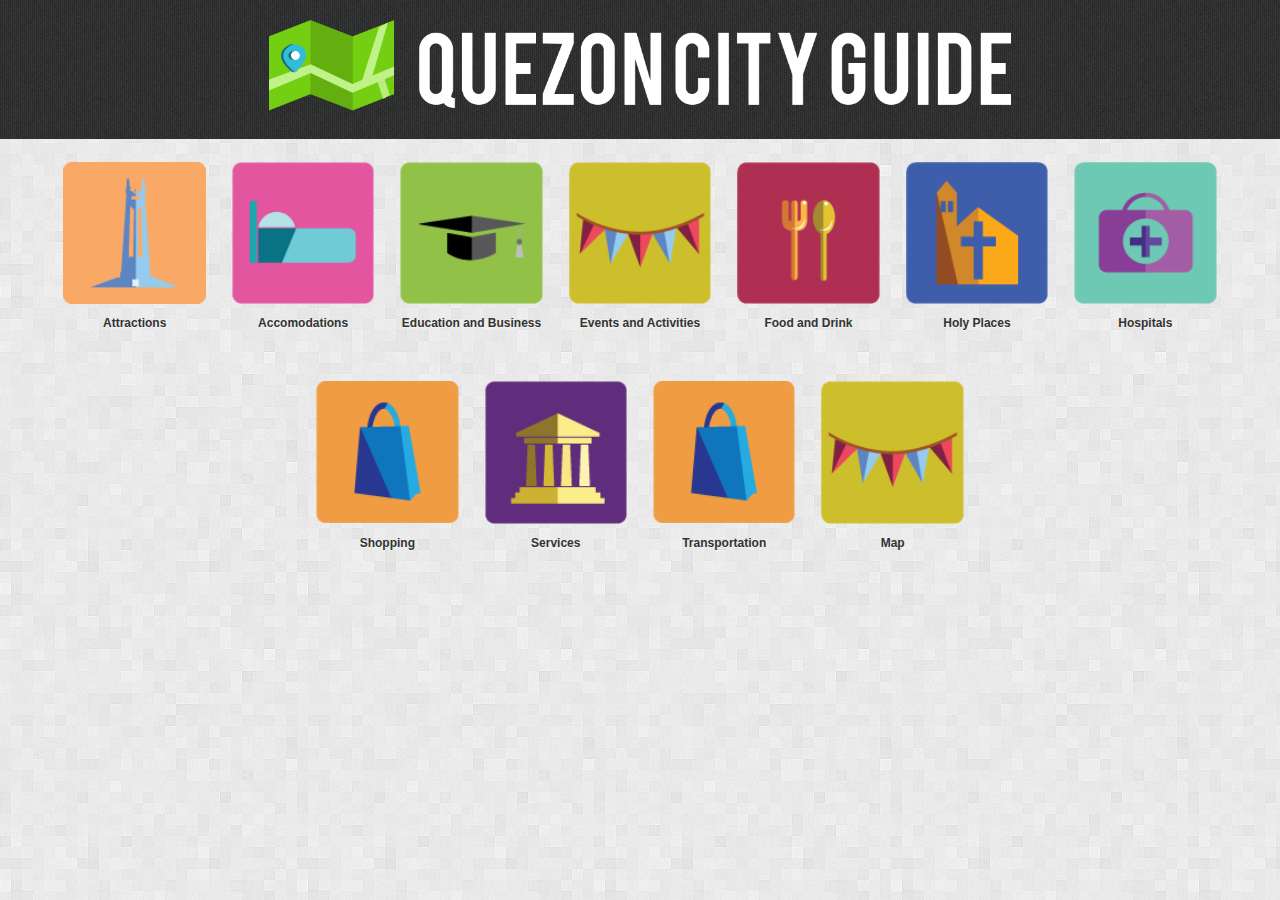
==== index.html @ 4f71372f "File Upload" ====
<!DOCTYPE html>
<html>
    <head>
        <title>QC App</title>
        <meta name="viewport" content="width=device-width, initial-scale=1">
        <script src="js/jquery-1.8.3.min.js"></script>
        <script src="js/jquery.mobile-1.4.0.min.js"></script>
        <link href="css/jquery.mobile.structure-1.4.0.min.css" rel="stylesheet">
        <link href="css/jquery.mobile.theme-1.4.0.min.css" rel="stylesheet">
        <link href="css/jquery.mobile-1.4.0.min.css" rel="stylesheet">
        <link href="css/photoswipe.css" rel="stylesheet">
		
        <link href="css/style.css" rel="stylesheet">
		<link href="css/listview-grid.css" rel="stylesheet">
        <script src="js/script.js"></script>
        <script src="js/settings.js"></script>
        <script src="js/klass.min.js"></script>
        <script src="js/map.js"></script>
        <script src="js/code.photoswipe.jquery-3.0.5.min.js"></script>
    </head>

    <body>
        <!-- homepage --> <!-- id home -->
        <div data-role="page" id="home">
			<div data-position="fixed" class="header_style">
                <h1> <img src="images/QC_App_White.png"> </h1>
            </div>			
            <div data-role="content">
				<div class="pt-menu">
					<a data-theme="d" data-corners="false" data-role="button" href="#attractions">
						<img src="images/icons/128/128_attractions_nowords_colored.png" alt="attractions">
						<p>Attractions</p>
					</a>
					<a data-theme="d" data-corners="false" data-role="button" href="#attractions">
						<img src="images/icons/128/128_accommodation_nowords_colored.png" alt="accomodations">
						<p>Accomodations</p>
					</a>
					<a data-theme="d" data-corners="false" data-role="button" href="#attractions">
						<img src="images/icons/128/128_educationandbusiness_nowords_colored.png" alt="educationbusiness">
						<p>Education and Business</p>
					</a>
					<a data-theme="d" data-corners="false" data-role="button" href="#attractions">
						<img src="images/icons/128/128_activitiesandevents_nowords_colored.png" alt="eventsactivities">
						<p>Events and Activities</p>
					</a>
					<a data-theme="d" data-corners="false" data-role="button" href="#attractions">
						<img src="images/icons/128/128_dining_nowords_colored.png" alt="fooddrink">
						<p>Food and Drink</p>
					</a>
					<a data-theme="d" data-corners="false" data-role="button" href="#attractions">
						<img src="images/icons/128/128_holyplaces_nowords_colored.png" alt="holyplaces">
						<p>Holy Places</p>
					</a>
					<a data-theme="d" data-corners="false" data-role="button" href="#attractions">
						<img src="images/icons/128/128_hospitals_nowords_colored.png" alt="hospital">
						<p>Hospitals</p>
					</a>
					<a data-theme="d" data-corners="false" data-role="button" href="#attractions">
						<img src="images/icons/128/128_shopping_nowords_colored.png" alt="shopping">
						<p>Shopping</p>
					</a>
					<a data-theme="d" data-corners="false" data-role="button" href="#attractions">
						<img src="images/icons/128/128_services_nowords_colored.png" alt="services">
						<p>Services</p>
					</a>
					<a data-theme="d" data-corners="false" data-role="button" href="#attractions">
						<img src="images/icons/128/128_shopping_nowords_colored.png" alt="transportation">
						<p>Transportation</p>
					</a>
					<a data-theme="d" data-corners="false" data-role="button" href="#">
						<img src="images/icons/128/128_activitiesandevents_nowords_colored.png" alt="map">
						<p>Map</p>
					</a>
				</div>
            </div>
        </div>
		<!-- /responsive grid  --- list of categories--> <!-- id attractions -->
		<div data-role="page" id="attractions">
			<div data-role="header" data-theme="b" data-position="fixed">
				<h1>Attractions</h1>
				<a href="#left-panel" data-icon="grid" class="ui-btn-left">Menu</a>
				<a href="#map" class="ui-btn ui-shadow ui-corner-all ui-icon-location ui-btn-icon-notext ui-btn-inline"></a>
			</div><!-- /header -->
			
			<div role="main" class="my-page ui-content jqm-fullwidth">
				<ul data-role="listview" data-filter="true" data-filter-placeholder="Search..." data-inset="true">
					<li><a href="#LaMesaDam">
						<img src="images/LaMesaDam.png" class="ui-li-thumb">
						<h2>La Mesa Dam</h2>
						<p>at Quezon City</p>
						<!--<p class="ui-li-aside">iOS</p>-->
					</a></li>
					<li><a href="#LaMesaDam">
						<img src="images/LaMesaEcoPark.png" class="ui-li-thumb">
						<h2>La Mesa Eco Park</h2>
						<p>at Quezon City</p>
						<!--<p class="ui-li-aside">BlackBerry</p>-->
					</a></li>
					<li><a href="#LaMesaDam">
						<img src="images/QuezonMemorialCircle.png" class="ui-li-thumb">
						<h2>Quezon Memorial Circle</h2>
						<p>at Quezon City</p>
						<!--<p class="ui-li-aside">Windows Phone</p>-->
					</a></li>
					<li><a href="#LaMesaDam">
						<img src="images/LaMesaDam.png" class="ui-li-thumb">
						<h2>La Mesa Dam</h2>
						<p>at Quezon City</p>
						<!--<p class="ui-li-aside">iOS</p>-->
					</a></li>
					<li><a href="#LaMesaDam">
						<img src="images/LaMesaEcoPark.png" class="ui-li-thumb">
						<h2>La Mesa Eco Park</h2>
						<p>at Quezon City</p>
						<!--<p class="ui-li-aside">BlackBerry</p>-->
					</a></li>
					<li><a href="#LaMesaDam">
						<img src="images/QuezonMemorialCircle.png" class="ui-li-thumb">
						<h2>Quezon Memorial Circle</h2>
						<p>at Quezon City</p>
						<!--<p class="ui-li-aside">Windows Phone</p>-->
					</a></li>
					<li><a href="#LaMesaDam">
						<img src="images/LaMesaDam.png" class="ui-li-thumb">
						<h2>La Mesa Dam</h2>
						<p>at Quezon City</p>
						<!--<p class="ui-li-aside">iOS</p>-->
					</a></li>
					<li><a href="#LaMesaDam">
						<img src="images/LaMesaEcoPark.png" class="ui-li-thumb">
						<h2>La Mesa Eco Park</h2>
						<p>at Quezon City</p>
						<!--<p class="ui-li-aside">BlackBerry</p>-->
					</a></li>
					<li><a href="#LaMesaDam">
						<img src="images/QuezonMemorialCircle.png" class="ui-li-thumb">
						<h2>Quezon Memorial Circle</h2>
						<p>at Quezon City</p>
						<!--<p class="ui-li-aside">Windows Phone</p>-->
					</a></li>
					
				</ul>
			</div><!-- /content -->
			<!-- id nav-panel-->
			<div data-role="panel" id="left-panel" data-theme="b">
				<ul data-role="listview" data-theme="b" data-divider-theme="b" data-inset="false">
					<li data-icon="false"><a href="#home">Home</a></li>
					<li data-icon="false"><a href="#">Map</a></li>
					<li data-role="list-divider">Categories</li>
					<li><a href="#attractions">Attractions</a></li>
					<li><a href="#attractions">Accomodations</a></li>
					<li><a href="#attractions">Education and Business</a></li>
					<li><a href="#attractions">Events and Activities</a></li>
					<li><a href="#attractions">Food and Drink</a></li>
					<li><a href="#attractions">Holy Places</a></li>
					<li><a href="#attractions">Shopping</a></li>
					<li><a href="#attractions">Services</a></li>
					<li><a href="#attractions">Transportation</a></li>
					
				</ul>
			</div><!-- /panel -->
			
			
		</div><!-- /page -->
		
		<!-- portfolio page 1 -->
        <div data-role="page" id="LaMesaDam" data-title="LaMesaDam">
            <div data-role="header" data-theme="b" data-position="fixed">
                <h1>Attractions</h1>
				<a href="#left-panel1" data-icon="grid" class="ui-btn-left">Menu</a>
				<a href="#" class="ui-btn ui-shadow ui-corner-all ui-icon-location ui-btn-icon-notext ui-btn-inline"></a>
            </div>
            <div role="main" class="my-page desc_page ui-content jqm-fullwidth">
                <img src="images/LaMesaDam.png" class="desc_img ui-link ui-btn ui-btn-d ui-shadow">
				<h1>La Mesa Dam</h1>
				<h5>The La Mesa Dam is a dam in Quezon City in the Philippines. It is part of the Angat-Ipo-La Mesa water system, which supplies most of the water supply of Metro Manila. The La Mesa Dam is an earth dam whose reservoir can hold up to 50.5 million cubic meters occupying an area of 27 square kilometers.
				Metro Manila and its surrounding areas are divided into two water concessionaires: Maynilad Water (red) and Manila Water (blue).

				The water collected in the reservoir is treated on-site by the Maynilad Water Services, and at the Balara Treatment Plant further south by the Manila Water. Both water companies are private concessionaires awarded by the Metropolitan Waterworks and Sewerage System, the government agency in charge of water supply.</h5>
            </div>
			<!-- id nav-panel-->
			<div data-role="panel" id="left-panel1" data-theme="b">
				<ul data-role="listview">
					<li><a href="#home">Home</a></li>
					<li><a href="#attractions">Attractions</a></li>
					<li><a href="#attractions">Accomodations</a></li>
					<li><a href="#attractions">Education and Business</a></li>
					<li><a href="#attractions">Events and Activities</a></li>
					<li><a href="#attractions">Food and Drink</a></li>
					<li><a href="#attractions">Holy Places</a></li>
					<li><a href="#attractions">Shopping</a></li>
					<li><a href="#attractions">Services</a></li>
					<li><a href="#attractions">Transportation</a></li>
					<li><a href="#map">Map</a></li>
				</ul>
			</div><!-- /panel -->
        </div>
		
		<!-- MAP here -->
		<div data-role="page" id="map" data-title="map" data-url="map">
			 <div data-role="header" data-theme="b" data-position="fixed">
                <h1>Map</h1>
				<!--<a href="#left-panel2" class="ui-btn ui-shadow ui-corner-all ui-icon-grid ui-btn-icon-notext ui-btn-inline"></a>-->
				<a href="#left-panel2" data-icon="grid" class="ui-btn-left">Menu</a>
				<a href="#map" class="ui-btn ui-shadow ui-corner-all ui-icon-location ui-btn-icon-notext ui-btn-inline"></a>
            </div>
			<div role="main" class="ui-content" id="map-canvas">
				<!-- map loads here... -->
			</div>
			<!-- id nav-panel-->
			<div data-role="panel" id="left-panel2" data-theme="b">
				<ul data-role="listview">
					<li><a href="#home">Home</a></li>
					<li><a href="#attractions">Attractions</a></li>
					<li><a href="#attractions">Accomodations</a></li>
					<li><a href="#attractions">Education and Business</a></li>
					<li><a href="#attractions">Events and Activities</a></li>
					<li><a href="#attractions">Food and Drink</a></li>
					<li><a href="#attractions">Holy Places</a></li>
					<li><a href="#attractions">Shopping</a></li>
					<li><a href="#attractions">Services</a></li>
					<li><a href="#attractions">Transportation</a></li>
					<li><a href="#map">Map</a></li>
				</ul>
			</div><!-- /panel -->
		</div>
		<!-- / MAP here -->
		
    </body>

</html>
---- css/photoswipe.css ----
/*
 * photoswipe.css
 * Copyright (c) %%year%% by Code Computerlove (http://www.codecomputerlove.com)
 * Licensed under the MIT license
 *
 * Default styles for PhotoSwipe
 * Avoid any position or dimension based styles
 * where possible, unless specified already here.
 * The gallery automatically works out gallery item
 * positions etc.
 */


body.ps-active, body.ps-building, div.ps-active, div.ps-building
{
	/* background: #000; */
	overflow: hidden;
}
body.ps-active *, div.ps-active *
{
	-webkit-tap-highlight-color:  rgba(255, 255, 255, 0);
	display: none;
}
body.ps-active *:focus, div.ps-active *:focus
{
	outline: 0;
}


/* Document overlay */
div.ps-document-overlay
{
	background: #000;
}


/* UILayer */
div.ps-uilayer {

	background: #000;
	cursor: pointer;

}


/* Zoom/pan/rotate layer */
div.ps-zoom-pan-rotate{
	background: #000;
}
div.ps-zoom-pan-rotate *  { display: block; }


/* Carousel */
div.ps-carousel-item-loading
{
	background: url(/images/loader.gif) no-repeat center center;
}

div.ps-carousel-item-error
{
	background: url(/images/error.gif) no-repeat center center;
}


/* Caption */
div.ps-caption
{
	background: #000000;
	background: -moz-linear-gradient(top, #303130 0%, #000101 100%);
	background: -webkit-gradient(linear, left top, left bottom, color-stop(0%,#303130), color-stop(100%,#000101));
	border-bottom: 1px solid #42403f;
	color: #ffffff;
	font-size: 13px;
	font-family: "Lucida Grande", Helvetica, Arial,Verdana, sans-serif;
	text-align: center;
}
div.ps-caption *  { display: inline; }

div.ps-caption-bottom
{
	border-top: 1px solid #42403f;
	border-bottom: none;
	min-height: 44px;
}

div.ps-caption-content
{
	padding: 13px;
	display: block;
}


/* Toolbar */
div.ps-toolbar
{
	background: #000000;
	background: -moz-linear-gradient(top, #303130 0%, #000101 100%);
	background: -webkit-gradient(linear, left top, left bottom, color-stop(0%,#303130), color-stop(100%,#000101));
	border-top: 1px solid #42403f;
	color: #ffffff;
	font-size: 13px;
	font-family: "Lucida Grande", Helvetica, Arial,Verdana, sans-serif;
	text-align: center;
	height: 44px;
	display: table;
	table-layout: fixed;
}
div.ps-toolbar * {
	display: block;
}

div.ps-toolbar-top
{
	border-bottom: 1px solid #42403f;
	border-top: none;
}

div.ps-toolbar-close, div.ps-toolbar-previous, div.ps-toolbar-next, div.ps-toolbar-play
{
	cursor: pointer;
	display: table-cell;
}

div.ps-toolbar div div.ps-toolbar-content
{
	width: 44px;
	height: 44px;
	margin: 0 auto 0;
	background-image: url(images/icons.png);
	background-repeat: no-repeat;
}

div.ps-toolbar-close div.ps-toolbar-content
{
	background-position: 0 0;
}

div.ps-toolbar-previous div.ps-toolbar-content
{
	background-position: -44px 0;
}

div.ps-toolbar-previous-disabled div.ps-toolbar-content
{
	background-position: -44px -44px;
}

div.ps-toolbar-next div.ps-toolbar-content
{
	background-position: -132px 0;
}

div.ps-toolbar-next-disabled div.ps-toolbar-content
{
	background-position: -132px -44px;
}

div.ps-toolbar-play div.ps-toolbar-content
{
	background-position: -88px 0;
}

/* Hi-res display */
@media only screen and (-webkit-min-device-pixel-ratio: 1.5),
       only screen and (-moz-min-device-pixel-ratio: 1.5),
       only screen and (min-resolution: 240dpi)
{
	div.ps-toolbar div div.ps-toolbar-content
	{
		-moz-background-size: 176px 88px;
		-o-background-size: 176px 88px;
		-webkit-background-size: 176px 88px;
		background-size: 176px 88px;
		background-image: url(images/icons@2x.png);
	}
}


body { padding: 0; margin: 0; background: #DFDCD1; font-family: "Lucida Grande", Helvetica, Arial,Verdana, sans-serif; color: #444340; }
h1 { font-size: 1.3em; padding: 15px 10px; margin: 0; }
h2 { font-size: 1.1em; padding: 10px; margin: 0; }
img { border: none; }
a { color: #444340; }

#Header { background: #EEBF02; height: 61px; padding: 0; border-bottom: 1px solid #3c3c3c;  }
#Header img { display: block; margin: 0 auto 0; }

#MainContent { background: #ffffff; padding-bottom: 30px; }

#Footer { padding: 10px; border-top: none; }

#SocialLinks { padding: 10px 0 0 0; }
#SocialLinks:after { clear: both; content: "."; display: block; height: 0; visibility: hidden; }
#SocialLinks a { display: block; float: left; padding-right: 15px; }

.gallery { list-style: none; padding: 0; margin: 0; }
.gallery:after { clear: both; content: "."; display: block; height: 0; visibility: hidden; }
.gallery li { float: left; width: 33.33333333%; }
.gallery li a { display: block; margin: 5px; border: 1px solid #3c3c3c; }
.gallery li img { display: block; width: 100%; height: auto; }


/* For inline examples only */
#PhotoSwipeTarget { width: 100%; height: 200px; }

#Indicators { text-align: center; margin-top: 20px; }
#Indicators span { display: inline-block; height: 10px; width: 10px; margin: 0 10px 0 0; padding: 0; -webkit-border-radius:5px; -moz-border-radius:5px; -o-border-radius:5px; border-radius:5px; background: #c5c5c5; overflow:hidden; }
#Indicators span.current{ background: #EEBF02; }
---- css/style.css ----
/* image */
.desc_img
{
max-width:80%;
margin:0 auto;
display:block;
}
/* // image */

.ui-listview>.ui-li-has-thumb>.ui-btn {
padding-left: 5.25em !important;
}

.ui-page-theme-a
{
background-image: url('../images/bg_sq.png') !important; background-repeat: repeat !important;
}

.ui-page-theme-a .ui-panel-wrapper 
{
background-image: url('../images/bg_sq.png') !important; background-repeat: repeat !important;
}

#map, #map-canvas { width: 100%; height: 100%; padding: 0; }

.ui-bar-b
{
background-image: url('../images/bg_sq_dark.png'); background-repeat: repeat;
}
.ui-bar-b h1
{
text-shadow:none; text-transform:uppercase;
}

.copyright {
    font-size: 12px;
    text-align: center;
}

.ui-content {
    text-align: center;
}
/*styles for default here */
.pt-menu p
{
width:100%;
line-height:normal;
word-wrap:break-word;
white-space:normal;
display: block;
}

.pt-menu .ui-btn, .pt-menu .ui-btn:hover {
    cursor: pointer;
    display: inline-block;
    height: 150px;
    margin: 5px !important;
    padding: 2px;
    text-align: center;
    width: 110px;
	font-size:12px;
	word-wrap:break-word;
    /*border-radius: 200px;*/
	
	/* background */
	background: none;
	border-color: transparent;
	color: rgb(51, 51, 51);
	text-shadow: 0px 1px 0px rgb(243, 243, 243);
	border-width: 0;
	border-style:none;
	box-shadow:none;
}

.pt-menu .ui-btn-inner {
    border: 0;
}

.pt-menu .ui-btn img {
    /* height: 50px; */
	width: 95%;
	display: block;
	margin: 0 auto;
}

.header_style
{
background-image: url('../images/bg_sq_dark.png');
background-repeat: repeat;
text-align:center;
}

#home h1 img
{
width:80%;
}

/*styles for 480px and up */
@media screen and (min-width: 480px) {
	.pt-menu .ui-btn, .pt-menu .ui-btn:hover {
		height: 130px;
		width: 95px;
	}
	/* image */
	.desc_img
	{
	max-width:40%;
	/* margin:0 auto; */
	float: left;
	display:block;
	margin-right:15px;
	}
	/* // image */
	
	#home h1 img
	{
	width:75%;
	}
}

/*styles for 500px and under
@media screen and (max-width: 460px) {
	.pt-menu .ui-btn {
		height: 95px;
		width: 95px;
	}
}*/

/* testing em unit support - 33em should be 528px and 35em should be 560px in IE with default font settings */
@media screen and (min-width: 33em) and (max-width: 35em) {
	.pt-menu .ui-btn, .pt-menu .ui-btn:hover {
		height: 150px;
		width: 105px;
	}
	#home h1 img
	{
	width:70%;
	}
}

/*styles for 620px and up */
@media only screen and (min-width: 620px) {
	.pt-menu .ui-btn, .pt-menu .ui-btn:hover {
		height: 190px;
		width: 160px;
	}
	#home h1 img
	{
	width:65%;
	}
}

/*styles for 760px and up */
@media only print, only screen and (min-width: 760px) {
	.pt-menu .ui-btn, .pt-menu .ui-btn:hover {
		height: 200px;
		width: 150px;
	}
	
	#home h1 img
	{
	width:60%;
	}
}

/*styles for print that shouldn't apply */
@media only print and (min-width: 800px) {
	.pt-menu .ui-btn, .pt-menu .ui-btn:hover {
		height: 90px;
		width: 90px;
	}
	#home h1 img
	{
	width:55%;
	}
}

/*styles for height 400px and under
@media screen and (max-height: 360px) {
	.pt-menu .ui-btn {
		height: 90px;
		width: 90px;
	}
}*/

/*styles for height 600px and above
@media screen and (min-height: 560px) {
	.pt-menu .ui-btn {
		height: 150px;
		width: 150px;
	}
}*/

/* contact page */
#contact .ui-br {
    border: 0;
}

/* form underline bug fix */
.ui-br {
    border-bottom: none !important;
}

/* form errors */
label.error {
    color: red;
    padding-top: .5em;
    vertical-align: top;
    font-weight:bold;
    display: inline-block;
    vertical-align: top;
    margin-left: 22%;
}


/* table styles */
.tablerow {
    display: inline-block;
    width: 100%;
}
.left-table {
    text-align: right;
    width: 25%; float: left;
    padding-right: 2%;
    font-weight: bold;
}
.right-table {
    text-align: left;
    width: 73%; float: left;
}

/* bottom back and next buttons */
.previous-btn {
    float: left;
}
.next-btn {
    float: right;
}

/* toggle buttons styles */
.ui-collapsible-heading-toggle {
    border: none;
}

/* ui component tweaks */
.ui-textalign-left {
    text-align: left;
}

/* portfolio item right button stlye fix */
.portfolio-item .ui-btn-icon-notext {
    padding: 0 !important;
}
---- css/listview-grid.css ----
.my-page
{
border-width: 0px;
overflow-y: visible;
overflow-x: hidden;
padding: 1em;
/*text-align: center;*/
}
.my-page h1
{
text-align:center;
}

.my-page h5
{
text-align:justify;
text-indent:30px;
font-size: 13px;
font-weight:normal;
}

.my-page h2
{
padding:2px !important;
font-size:14px !important;
color:#000 !important;
}

/* A bit custom styling */
.my-page .ui-listview li .ui-btn p {
	color: #000;
	font-size: 12px !important;
}
.my-page .ui-listview li .ui-btn .ui-li-aside {
	color: #eee;
}

/* First breakpoint is 48em (768px). 3 column layout. Tiles 250x250 pixels incl. margin at the breakpoint. */
@media ( min-width: 48em ) {
	.my-page .ui-content {
		padding: .5625em; /* 9px */
	}
	.my-page .ui-listview li {
		float: left;
		width: 30.9333%; /* 33.3333% incl. 2 x 1.2% margin */
		height: 14em; /* equal to the height of .my-page .ui-listview li.ui-li-has-thumb .ui-li-thumb */
		margin: .5625em 1.2%;
	}
	.my-page .ui-listview li > .ui-btn {
		-webkit-box-sizing: border-box; /* include padding and border in height so we can set it to 100% */
		-moz-box-sizing: border-box;
		-ms-box-sizing: border-box;
		box-sizing: border-box;
		height: 100%;
	}
	.my-page .ui-listview li.ui-li-has-thumb .ui-li-thumb {
		height: 14em; /* To keep aspect ratio. */
		max-width: 100%;
		max-height: none;
	}
	/* Make all list items and anchors inherit the border-radius from the UL. */
	.my-page .ui-listview li,
	.my-page .ui-listview li .ui-btn,
	.my-page .ui-listview .ui-li-thumb {
		-webkit-border-radius: inherit;
		border-radius: inherit;
	}
	/* Hide the icon */
	.my-page .ui-listview .ui-btn-icon-right:after {
		display: none;
	}
	/* Make text wrap. */
	.my-page .ui-listview h2,
	.my-page .ui-listview p {
		white-space: normal;
		overflow: visible;
		position: absolute;
		left: 0;
		right: 0;
	}
	/* Text position */
	.my-page .ui-listview h2 {
		font-size: 1.25em;
		margin: 0;
		padding: .125em 1em;
		bottom: 50%;
	}
	.my-page .ui-listview p {
		font-size: 1em;
		margin: 0;
		/*padding: 0 1.25em;*/
		padding: 2px;
		min-height: 50%;
		bottom: 0;
	}
	/* Semi transparent background and different position if there is a thumb. The button has overflow hidden so we don't need to set border-radius. */
	.my-page .ui-listview .ui-li-has-thumb h2,
	.my-page .ui-listview .ui-li-has-thumb p {
		background: #FFF;
		opacity:.85;
	}
	.my-page .ui-listview .ui-li-has-thumb h2 {
		bottom: 15%;
	}
	.my-page .ui-listview .ui-li-has-thumb p {
		min-height: 13%;
	}
	/* ui-li-aside has class .ui-li-desc as well so we have to override some things. */
	.my-page .ui-listview .ui-li-aside {
		padding: .125em .625em;
		width: auto;
		min-height: 0;
		top: 0;
		left: auto;
		bottom: auto;
		/* Custom styling. */
		background: #990099;
		background: rgba(153,0,153,.85);
		-webkit-border-top-right-radius: inherit;
		border-top-right-radius: inherit;
		-webkit-border-bottom-left-radius: inherit;
		border-bottom-left-radius: inherit;
		-webkit-border-bottom-right-radius: 0;
		border-bottom-right-radius: 0;
	}
	/* If you want to add shadow, don't kill the focus style. */
	.my-page .ui-listview li {
		-moz-box-shadow: 0px 0px 9px #111;
		-webkit-box-shadow: 0px 0px 9px #111;
		box-shadow: 0px 0px 9px #111;
	}
	/* Images mask the hover bg color so we give desktop users feedback by applying the focus style on hover as well. */
	.my-page .ui-listview li > .ui-btn:hover {
		-moz-box-shadow: 0px 0px 12px #33ccff;
		-webkit-box-shadow: 0px 0px 12px #33ccff;
		box-shadow: 0px 0px 12px #33ccff;
	}
	/* Animate focus and hover style, and resizing. */
	.my-page .ui-listview li,
	.my-page .ui-listview .ui-btn {
		-webkit-transition: all 500ms ease;
		-moz-transition: all 500ms ease;
		-o-transition: all 500ms ease;
		-ms-transition: all 500ms ease;
		transition: all 500ms ease;
	}
}


/*styles for 500px and under*/
@media screen and (max-width: 460px) {	
	
}

/* testing em unit support - 33em should be 528px and 35em should be 560px in IE with default font settings */
@media screen and (min-width: 33em) and (max-width: 35em) {
	.my-page .ui-content {
		padding: .5625em; /* 9px */
	}
	.my-page .ui-listview li {
		float: left;
		width: 30.9333%; /* 33.3333% incl. 2 x 1.2% margin */
		height: 14em; /* equal to the height of .my-page .ui-listview li.ui-li-has-thumb .ui-li-thumb */
		margin: .5625em 1.2%;
	}
	.my-page .ui-listview li > .ui-btn {
		-webkit-box-sizing: border-box; /* include padding and border in height so we can set it to 100% */
		-moz-box-sizing: border-box;
		-ms-box-sizing: border-box;
		box-sizing: border-box;
		height: 100%;
	}
	.my-page .ui-listview li.ui-li-has-thumb .ui-li-thumb {
		height: 14em; /* To keep aspect ratio. */
		max-width: 100%;
		min-width: 100%;
		max-height: none;
	}
	/* Make all list items and anchors inherit the border-radius from the UL. */
	.my-page .ui-listview li,
	.my-page .ui-listview li .ui-btn,
	.my-page .ui-listview .ui-li-thumb {
		-webkit-border-radius: inherit;
		border-radius: inherit;
	}
	/* Hide the icon */
	.my-page .ui-listview .ui-btn-icon-right:after {
		display: none;
	}
	/* Make text wrap. */
	.my-page .ui-listview h2,
	.my-page .ui-listview p {
		white-space: normal;
		overflow: visible;
		position: absolute;
		left: 0;
		right: 0;
	}
	/* Text position */
	.my-page .ui-listview h2 {
		font-size: 1.25em;
		margin: 0;
		padding: .125em 1em;
		bottom: 50%;
	}
	.my-page .ui-listview p {
		font-size: 1em;
		margin: 0;
		/*padding: 0 1.25em;*/
		padding: 2px;
		min-height: 50%;
		bottom: 0;
	}
	/* Semi transparent background and different position if there is a thumb. The button has overflow hidden so we don't need to set border-radius. */
	.my-page .ui-listview .ui-li-has-thumb h2,
	.my-page .ui-listview .ui-li-has-thumb p {
		background: #FFF;
		opacity:.85;
	}
	.my-page .ui-listview .ui-li-has-thumb h2 {
		bottom: 15%;
	}
	.my-page .ui-listview .ui-li-has-thumb p {
		min-height: 13%;
	}
	/* ui-li-aside has class .ui-li-desc as well so we have to override some things. */
	.my-page .ui-listview .ui-li-aside {
		padding: .125em .625em;
		width: auto;
		min-height: 0;
		top: 0;
		left: auto;
		bottom: auto;
		/* Custom styling. */
		background: #990099;
		background: rgba(153,0,153,.85);
		-webkit-border-top-right-radius: inherit;
		border-top-right-radius: inherit;
		-webkit-border-bottom-left-radius: inherit;
		border-bottom-left-radius: inherit;
		-webkit-border-bottom-right-radius: 0;
		border-bottom-right-radius: 0;
	}
	/* If you want to add shadow, don't kill the focus style. */
	.my-page .ui-listview li {
		-moz-box-shadow: 0px 0px 9px #111;
		-webkit-box-shadow: 0px 0px 9px #111;
		box-shadow: 0px 0px 9px #111;
	}
	/* Images mask the hover bg color so we give desktop users feedback by applying the focus style on hover as well. */
	.my-page .ui-listview li > .ui-btn:hover {
		-moz-box-shadow: 0px 0px 12px #33ccff;
		-webkit-box-shadow: 0px 0px 12px #33ccff;
		box-shadow: 0px 0px 12px #33ccff;
	}
	/* Animate focus and hover style, and resizing. */
	.my-page .ui-listview li,
	.my-page .ui-listview .ui-btn {
		-webkit-transition: all 500ms ease;
		-moz-transition: all 500ms ease;
		-o-transition: all 500ms ease;
		-ms-transition: all 500ms ease;
		transition: all 500ms ease;
	}
}

/*styles for 620px and up */
@media only screen and (min-width: 620px) {
	.my-page .ui-content {
		padding: .5625em; /* 9px */
	}
	.my-page .ui-listview li {
		float: left;
		width: 30.9333%; /* 33.3333% incl. 2 x 1.2% margin */
		height: 13em; /* equal to the height of .my-page .ui-listview li.ui-li-has-thumb .ui-li-thumb */
		margin: .5625em 1.2%;
	}
	.my-page .ui-listview li > .ui-btn {
		-webkit-box-sizing: border-box; /* include padding and border in height so we can set it to 100% */
		-moz-box-sizing: border-box;
		-ms-box-sizing: border-box;
		box-sizing: border-box;
		height: 100%;
	}
	.my-page .ui-listview li.ui-li-has-thumb .ui-li-thumb {
		height: 13em; /* To keep aspect ratio. */
		max-width: 100%;
		min-width: 100%;
		max-height: none;
	}
	/* Make all list items and anchors inherit the border-radius from the UL. */
	.my-page .ui-listview li,
	.my-page .ui-listview li .ui-btn,
	.my-page .ui-listview .ui-li-thumb {
		-webkit-border-radius: inherit;
		border-radius: inherit;
	}
	/* Hide the icon */
	.my-page .ui-listview .ui-btn-icon-right:after {
		display: none;
	}
	/* Make text wrap. */
	.my-page .ui-listview h2,
	.my-page .ui-listview p {
		white-space: normal;
		overflow: visible;
		position: absolute;
		left: 0;
		right: 0;
	}
	/* Text position */
	.my-page .ui-listview h2 {
		font-size: 1.25em;
		margin: 0;
		padding: .125em 1em;
		bottom: 50%;
	}
	.my-page .ui-listview p {
		font-size: 1em;
		margin: 0;
		/*padding: 0 1.25em;*/
		padding: 2px;
		min-height: 50%;
		bottom: 0;
	}
	/* Semi transparent background and different position if there is a thumb. The button has overflow hidden so we don't need to set border-radius. */
	.my-page .ui-listview .ui-li-has-thumb h2,
	.my-page .ui-listview .ui-li-has-thumb p {
		background: #FFF;
		opacity:.85;
	}
	.my-page .ui-listview .ui-li-has-thumb h2 {
		bottom: 15%;
	}
	.my-page .ui-listview .ui-li-has-thumb p {
		min-height: 13%;
	}
	/* ui-li-aside has class .ui-li-desc as well so we have to override some things. */
	.my-page .ui-listview .ui-li-aside {
		padding: .125em .625em;
		width: auto;
		min-height: 0;
		top: 0;
		left: auto;
		bottom: auto;
		/* Custom styling. */
		background: #990099;
		background: rgba(153,0,153,.85);
		-webkit-border-top-right-radius: inherit;
		border-top-right-radius: inherit;
		-webkit-border-bottom-left-radius: inherit;
		border-bottom-left-radius: inherit;
		-webkit-border-bottom-right-radius: 0;
		border-bottom-right-radius: 0;
	}
	/* If you want to add shadow, don't kill the focus style. */
	.my-page .ui-listview li {
		-moz-box-shadow: 0px 0px 9px #111;
		-webkit-box-shadow: 0px 0px 9px #111;
		box-shadow: 0px 0px 9px #111;
	}
	/* Images mask the hover bg color so we give desktop users feedback by applying the focus style on hover as well. */
	.my-page .ui-listview li > .ui-btn:hover {
		-moz-box-shadow: 0px 0px 12px #33ccff;
		-webkit-box-shadow: 0px 0px 12px #33ccff;
		box-shadow: 0px 0px 12px #33ccff;
	}
	/* Animate focus and hover style, and resizing. */
	.my-page .ui-listview li,
	.my-page .ui-listview .ui-btn {
		-webkit-transition: all 500ms ease;
		-moz-transition: all 500ms ease;
		-o-transition: all 500ms ease;
		-ms-transition: all 500ms ease;
		transition: all 500ms ease;
	}
}


/*styles for 760px and up */
@media only print, only screen and (min-width: 760px) {
	.my-page .ui-content {
		padding: .5625em; /* 9px */
	}
	.my-page .ui-listview li {
		float: left;
		width: 22.5%; /* 33.3333% incl. 2 x 1.2% margin */
		height: 11.5em; /* equal to the height of .my-page .ui-listview li.ui-li-has-thumb .ui-li-thumb */
		margin: .5625em 1.2%;
	}
	.my-page .ui-listview li > .ui-btn {
		-webkit-box-sizing: border-box; /* include padding and border in height so we can set it to 100% */
		-moz-box-sizing: border-box;
		-ms-box-sizing: border-box;
		box-sizing: border-box;
		height: 100%;
	}
	.my-page .ui-listview li.ui-li-has-thumb .ui-li-thumb {
		height: 11.5em; /* To keep aspect ratio. */
		width: 100%;
		max-height: none;
	}
	/* Make all list items and anchors inherit the border-radius from the UL. */
	.my-page .ui-listview li,
	.my-page .ui-listview li .ui-btn,
	.my-page .ui-listview .ui-li-thumb {
		-webkit-border-radius: inherit;
		border-radius: inherit;
	}
	/* Hide the icon */
	.my-page .ui-listview .ui-btn-icon-right:after {
		display: none;
	}
	/* Make text wrap. */
	.my-page .ui-listview h2,
	.my-page .ui-listview p {
		white-space: normal;
		overflow: visible;
		position: absolute;
		left: 0;
		right: 0;
	}
	/* Text position */
	.my-page .ui-listview h2 {
		font-size: 1.25em;
		margin: 0;
		padding: .125em 1em;
		bottom: 50%;
	}
	.my-page .ui-listview p {
		font-size: 1em;
		margin: 0;
		/*padding: 0 1.25em;*/
		padding: 2px;
		min-height: 50%;
		bottom: 0;
	}
	/* Semi transparent background and different position if there is a thumb. The button has overflow hidden so we don't need to set border-radius. */
	.my-page .ui-listview .ui-li-has-thumb h2,
	.my-page .ui-listview .ui-li-has-thumb p {
		background: #FFF;
		opacity:.85;
	}
	.my-page .ui-listview .ui-li-has-thumb h2 {
		bottom: 14.5%;
	}
	.my-page .ui-listview .ui-li-has-thumb p {
		min-height: 12.5%;
	}
	/* ui-li-aside has class .ui-li-desc as well so we have to override some things. */
	.my-page .ui-listview .ui-li-aside {
		padding: .125em .625em;
		width: auto;
		min-height: 0;
		top: 0;
		left: auto;
		bottom: auto;
		/* Custom styling. */
		background: #990099;
		background: rgba(153,0,153,.85);
		-webkit-border-top-right-radius: inherit;
		border-top-right-radius: inherit;
		-webkit-border-bottom-left-radius: inherit;
		border-bottom-left-radius: inherit;
		-webkit-border-bottom-right-radius: 0;
		border-bottom-right-radius: 0;
	}
	/* If you want to add shadow, don't kill the focus style. */
	.my-page .ui-listview li {
		-moz-box-shadow: 0px 0px 9px #111;
		-webkit-box-shadow: 0px 0px 9px #111;
		box-shadow: 0px 0px 9px #111;
	}
	/* Images mask the hover bg color so we give desktop users feedback by applying the focus style on hover as well. */
	.my-page .ui-listview li > .ui-btn:hover {
		-moz-box-shadow: 0px 0px 12px #33ccff;
		-webkit-box-shadow: 0px 0px 12px #33ccff;
		box-shadow: 0px 0px 12px #33ccff;
	}
	/* Animate focus and hover style, and resizing. */
	.my-page .ui-listview li,
	.my-page .ui-listview .ui-btn {
		-webkit-transition: all 500ms ease;
		-moz-transition: all 500ms ease;
		-o-transition: all 500ms ease;
		-ms-transition: all 500ms ease;
		transition: all 500ms ease;
	}
}


/*styles for print that shouldn't apply */
@media only print, only screen and (min-width: 980px) {
	.my-page .ui-content {
		padding: .5625em; /* 9px */
	}
	.my-page .ui-listview li {
		float: left;
		width: 17.4%; /* 33.3333% incl. 2 x 1.2% margin */
		height: 12em; /* equal to the height of .my-page .ui-listview li.ui-li-has-thumb .ui-li-thumb */
		margin: .5625em 1.2%;
	}
	.my-page .ui-listview li > .ui-btn {
		-webkit-box-sizing: border-box; /* include padding and border in height so we can set it to 100% */
		-moz-box-sizing: border-box;
		-ms-box-sizing: border-box;
		box-sizing: border-box;
		height: 100%;
	}
	.my-page .ui-listview li.ui-li-has-thumb .ui-li-thumb {
		height: 12em; /* To keep aspect ratio. */
		max-width: 100%;
		max-height: none;
	}
	/* Make all list items and anchors inherit the border-radius from the UL. */
	.my-page .ui-listview li,
	.my-page .ui-listview li .ui-btn,
	.my-page .ui-listview .ui-li-thumb {
		-webkit-border-radius: inherit;
		border-radius: inherit;
	}
	/* Hide the icon */
	.my-page .ui-listview .ui-btn-icon-right:after {
		display: none;
	}
	/* Make text wrap. */
	.my-page .ui-listview h2,
	.my-page .ui-listview p {
		white-space: normal;
		overflow: visible;
		position: absolute;
		left: 0;
		right: 0;
	}
	/* Text position */
	.my-page .ui-listview h2 {
		font-size: 1.25em;
		margin: 0;
		padding: .125em 1em;
		bottom: 50%;
	}
	.my-page .ui-listview p {
		font-size: 1em;
		margin: 0;
		/*padding: 0 1.25em;*/
		padding: 2px;
		min-height: 50%;
		bottom: 0;
	}
	/* Semi transparent background and different position if there is a thumb. The button has overflow hidden so we don't need to set border-radius. */
	.my-page .ui-listview .ui-li-has-thumb h2,
	.my-page .ui-listview .ui-li-has-thumb p {
		background: #FFF;
		opacity:.85;
	}
	.my-page .ui-listview .ui-li-has-thumb h2 {
		bottom: 15%;
	}
	.my-page .ui-listview .ui-li-has-thumb p {
		min-height: 13.2%;
	}
	/* ui-li-aside has class .ui-li-desc as well so we have to override some things. */
	.my-page .ui-listview .ui-li-aside {
		padding: .125em .625em;
		width: auto;
		min-height: 0;
		top: 0;
		left: auto;
		bottom: auto;
		/* Custom styling. */
		background: #990099;
		background: rgba(153,0,153,.85);
		-webkit-border-top-right-radius: inherit;
		border-top-right-radius: inherit;
		-webkit-border-bottom-left-radius: inherit;
		border-bottom-left-radius: inherit;
		-webkit-border-bottom-right-radius: 0;
		border-bottom-right-radius: 0;
	}
	/* If you want to add shadow, don't kill the focus style. */
	.my-page .ui-listview li {
		-moz-box-shadow: 0px 0px 9px #111;
		-webkit-box-shadow: 0px 0px 9px #111;
		box-shadow: 0px 0px 9px #111;
	}
	/* Images mask the hover bg color so we give desktop users feedback by applying the focus style on hover as well. */
	.my-page .ui-listview li > .ui-btn:hover {
		-moz-box-shadow: 0px 0px 12px #33ccff;
		-webkit-box-shadow: 0px 0px 12px #33ccff;
		box-shadow: 0px 0px 12px #33ccff;
	}
	/* Animate focus and hover style, and resizing. */
	.my-page .ui-listview li,
	.my-page .ui-listview .ui-btn {
		-webkit-transition: all 500ms ease;
		-moz-transition: all 500ms ease;
		-o-transition: all 500ms ease;
		-ms-transition: all 500ms ease;
		transition: all 500ms ease;
	}
}

/*styles for print that shouldn't apply */
@media only print, only screen and (min-width: 1280px) {
	.my-page .ui-content {
		padding: .5625em; /* 9px */
	}
	.my-page .ui-listview li {
		float: left;
		width: 11.85%; /* 33.3333% incl. 2 x 1.2% margin */
		height: 12em; /* equal to the height of .my-page .ui-listview li.ui-li-has-thumb .ui-li-thumb */
		margin: .5625em 1.2%;
	}
	.my-page .ui-listview li > .ui-btn {
		-webkit-box-sizing: border-box; /* include padding and border in height so we can set it to 100% */
		-moz-box-sizing: border-box;
		-ms-box-sizing: border-box;
		box-sizing: border-box;
		height: 100%;
	}
	.my-page .ui-listview li.ui-li-has-thumb .ui-li-thumb {
		height: 12em; /* To keep aspect ratio. */
		max-width: 100%;
		min-width: 100%;
		max-height: none;
	}
	/* Make all list items and anchors inherit the border-radius from the UL. */
	.my-page .ui-listview li,
	.my-page .ui-listview li .ui-btn,
	.my-page .ui-listview .ui-li-thumb {
		-webkit-border-radius: inherit;
		border-radius: inherit;
	}
	/* Hide the icon */
	.my-page .ui-listview .ui-btn-icon-right:after {
		display: none;
	}
	/* Make text wrap. */
	.my-page .ui-listview h2,
	.my-page .ui-listview p {
		white-space: normal;
		overflow: visible;
		position: absolute;
		left: 0;
		right: 0;
	}
	/* Text position */
	.my-page .ui-listview h2 {
		font-size: 1.25em;
		margin: 0;
		padding: .125em 1em;
		bottom: 50%;
	}
	.my-page .ui-listview p {
		font-size: 1em;
		margin: 0;
		/*padding: 0 1.25em;*/
		padding: 2px;
		min-height: 50%;
		bottom: 0;
	}
	/* Semi transparent background and different position if there is a thumb. The button has overflow hidden so we don't need to set border-radius. */
	.my-page .ui-listview .ui-li-has-thumb h2,
	.my-page .ui-listview .ui-li-has-thumb p {
		background: #FFF;
		opacity:.85;
	}
	.my-page .ui-listview .ui-li-has-thumb h2 {
		bottom: 15%;
	}
	.my-page .ui-listview .ui-li-has-thumb p {
		min-height: 13.2%;
	}
	/* ui-li-aside has class .ui-li-desc as well so we have to override some things. */
	.my-page .ui-listview .ui-li-aside {
		padding: .125em .625em;
		width: auto;
		min-height: 0;
		top: 0;
		left: auto;
		bottom: auto;
		/* Custom styling. */
		background: #990099;
		background: rgba(153,0,153,.85);
		-webkit-border-top-right-radius: inherit;
		border-top-right-radius: inherit;
		-webkit-border-bottom-left-radius: inherit;
		border-bottom-left-radius: inherit;
		-webkit-border-bottom-right-radius: 0;
		border-bottom-right-radius: 0;
	}
	/* If you want to add shadow, don't kill the focus style. */
	.my-page .ui-listview li {
		-moz-box-shadow: 0px 0px 9px #111;
		-webkit-box-shadow: 0px 0px 9px #111;
		box-shadow: 0px 0px 9px #111;
	}
	/* Images mask the hover bg color so we give desktop users feedback by applying the focus style on hover as well. */
	.my-page .ui-listview li > .ui-btn:hover {
		-moz-box-shadow: 0px 0px 12px #33ccff;
		-webkit-box-shadow: 0px 0px 12px #33ccff;
		box-shadow: 0px 0px 12px #33ccff;
	}
	/* Animate focus and hover style, and resizing. */
	.my-page .ui-listview li,
	.my-page .ui-listview .ui-btn {
		-webkit-transition: all 500ms ease;
		-moz-transition: all 500ms ease;
		-o-transition: all 500ms ease;
		-ms-transition: all 500ms ease;
		transition: all 500ms ease;
	}
}

/*styles for height 400px and under*/
@media screen and (max-height: 360px) {
}

/*styles for height 600px and above*/
@media screen and (min-height: 560px) {

}

/*styles for */
@media screen and (min-height: px) {

}
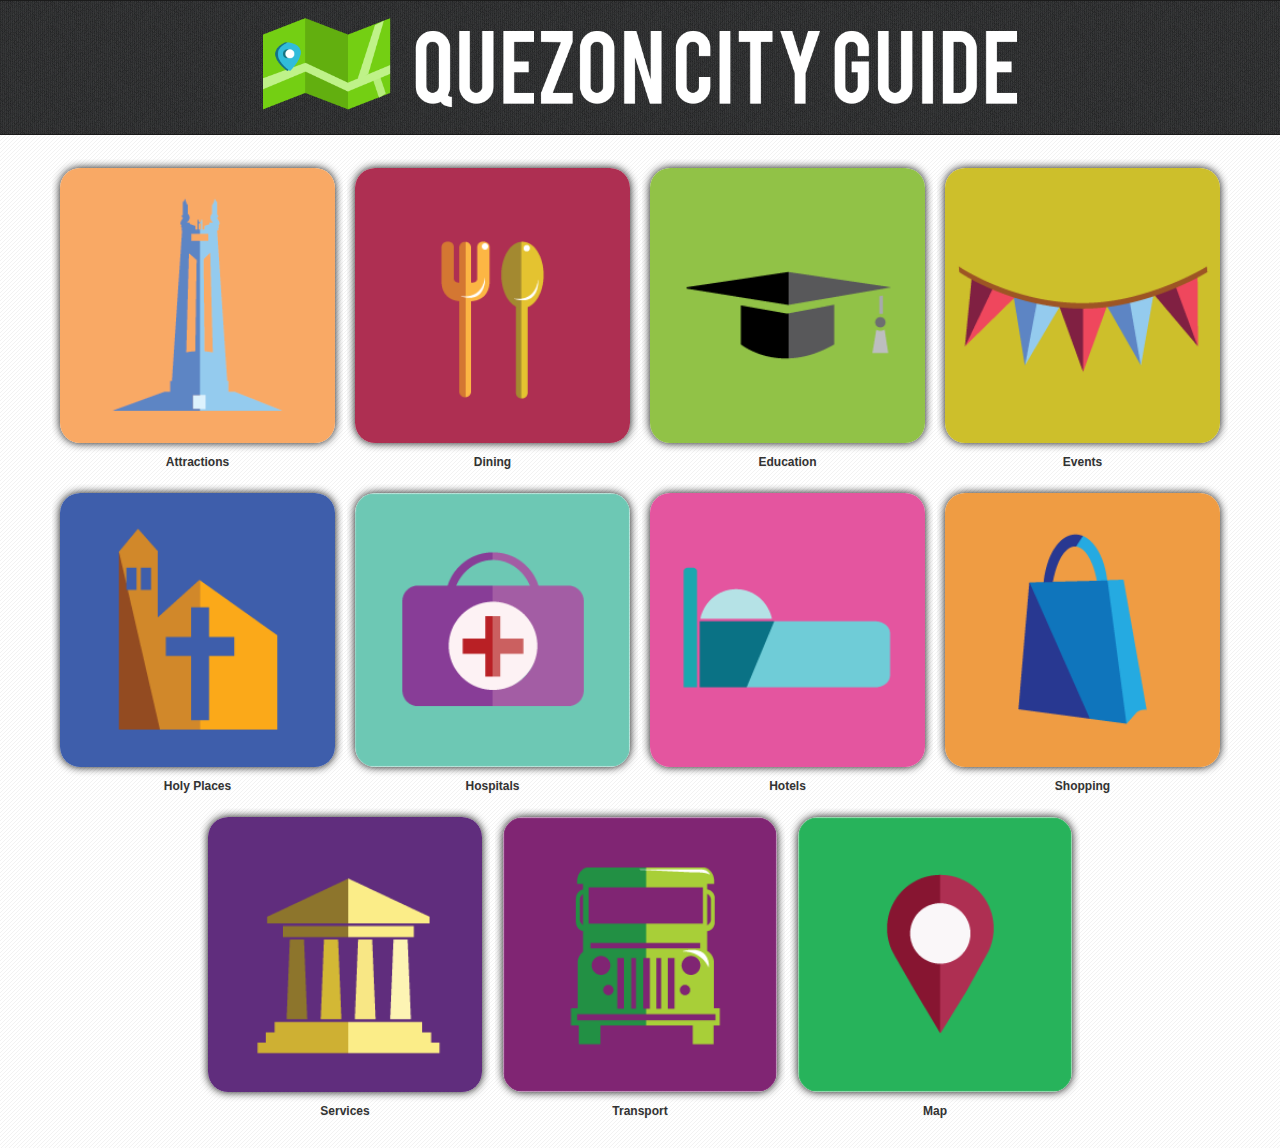
==== commit b150924e: "Styles" ====
--- a/index.html
+++ b/index.html
@@ -2,7 +2,8 @@
 <html>
     <head>
         <title>QC App</title>
-        <meta name="viewport" content="width=device-width, initial-scale=1">
+        <!--<meta name="viewport" content="width=device-width, initial-scale=1">-->
+		<meta content="initial-scale=1.0, maximum-scale=1.0, user-scalable=0" name="viewport">
         <script src="js/jquery-1.8.3.min.js"></script>
         <script src="js/jquery.mobile-1.4.0.min.js"></script>
         <link href="css/jquery.mobile.structure-1.4.0.min.css" rel="stylesheet">
@@ -22,53 +23,53 @@
     <body>
         <!-- homepage --> <!-- id home -->
         <div data-role="page" id="home">
-			<div data-position="fixed" class="header_style">
-                <h1> <img src="images/QC_App_White.png"> </h1>
-            </div>			
+			<div data-role="header" data-theme="b" data-position="fixed">
+				 <h1 class="header_style"> <img src="images/QC_App_White.png"> </h1>
+			</div><!-- /header -->
             <div data-role="content">
 				<div class="pt-menu">
 					<a data-theme="d" data-corners="false" data-role="button" href="#attractions">
-						<img src="images/icons/128/128_attractions_nowords_colored.png" alt="attractions">
+						<img src="images/icons/256/256_attractions_nowords_colored.png" alt="attractions">
 						<p>Attractions</p>
 					</a>
 					<a data-theme="d" data-corners="false" data-role="button" href="#attractions">
-						<img src="images/icons/128/128_accommodation_nowords_colored.png" alt="accomodations">
-						<p>Accomodations</p>
-					</a>
-					<a data-theme="d" data-corners="false" data-role="button" href="#attractions">
-						<img src="images/icons/128/128_educationandbusiness_nowords_colored.png" alt="educationbusiness">
-						<p>Education and Business</p>
-					</a>
-					<a data-theme="d" data-corners="false" data-role="button" href="#attractions">
-						<img src="images/icons/128/128_activitiesandevents_nowords_colored.png" alt="eventsactivities">
-						<p>Events and Activities</p>
-					</a>
-					<a data-theme="d" data-corners="false" data-role="button" href="#attractions">
-						<img src="images/icons/128/128_dining_nowords_colored.png" alt="fooddrink">
-						<p>Food and Drink</p>
-					</a>
-					<a data-theme="d" data-corners="false" data-role="button" href="#attractions">
-						<img src="images/icons/128/128_holyplaces_nowords_colored.png" alt="holyplaces">
+						<img src="images/icons/256/256_dining_nowords_colored.png" alt="dining">
+						<p>Dining</p>
+					</a>
+					<a data-theme="d" data-corners="false" data-role="button" href="#attractions">
+						<img src="images/icons/256/256_educationandbusiness_nowords_colroed.png" alt="educationbusiness">
+						<p>Education</p>
+					</a>
+					<a data-theme="d" data-corners="false" data-role="button" href="#attractions">
+						<img src="images/icons/256/256_activitiesandevents_nowords_colored.png" alt="eventsactivities">
+						<p>Events</p>
+					</a>
+					<a data-theme="d" data-corners="false" data-role="button" href="#attractions">
+						<img src="images/icons/256/256_holyplaces_nowords_colored.png" alt="holyplaces">
 						<p>Holy Places</p>
 					</a>
 					<a data-theme="d" data-corners="false" data-role="button" href="#attractions">
-						<img src="images/icons/128/128_hospitals_nowords_colored.png" alt="hospital">
+						<img src="images/icons/256/256_hospitals_nowords_colored.png" alt="hospital">
 						<p>Hospitals</p>
 					</a>
 					<a data-theme="d" data-corners="false" data-role="button" href="#attractions">
-						<img src="images/icons/128/128_shopping_nowords_colored.png" alt="shopping">
+						<img src="images/icons/256/256_accommodations_nowords_colored.png" alt="hotels">
+						<p>Hotels</p>
+					</a>
+					<a data-theme="d" data-corners="false" data-role="button" href="#attractions">
+						<img src="images/icons/256/256_shopping_nowords_colored.png" alt="shopping">
 						<p>Shopping</p>
 					</a>
 					<a data-theme="d" data-corners="false" data-role="button" href="#attractions">
-						<img src="images/icons/128/128_services_nowords_colored.png" alt="services">
+						<img src="images/icons/256/256_services_nowords_colored.png" alt="services">
 						<p>Services</p>
 					</a>
 					<a data-theme="d" data-corners="false" data-role="button" href="#attractions">
-						<img src="images/icons/128/128_shopping_nowords_colored.png" alt="transportation">
-						<p>Transportation</p>
+						<img src="images/icons/256/256_transportation_nowords_colored.png" alt="transportation">
+						<p>Transport</p>
 					</a>
 					<a data-theme="d" data-corners="false" data-role="button" href="#">
-						<img src="images/icons/128/128_activitiesandevents_nowords_colored.png" alt="map">
+						<img src="images/icons/256/256_maps_nowords_colored.png" alt="map">
 						<p>Map</p>
 					</a>
 				</div>
@@ -78,7 +79,7 @@
 		<div data-role="page" id="attractions">
 			<div data-role="header" data-theme="b" data-position="fixed">
 				<h1>Attractions</h1>
-				<a href="#left-panel" data-icon="grid" class="ui-btn-left">Menu</a>
+				<a href="#left-panel1" data-icon="grid" class="ui-btn-left">Menu</a>
 				<a href="#map" class="ui-btn ui-shadow ui-corner-all ui-icon-location ui-btn-icon-notext ui-btn-inline"></a>
 			</div><!-- /header -->
 			
@@ -87,7 +88,7 @@
 					<li><a href="#LaMesaDam">
 						<img src="images/LaMesaDam.png" class="ui-li-thumb">
 						<h2>La Mesa Dam</h2>
-						<p>at Quezon City</p>
+						<p>121 km</p>
 						<!--<p class="ui-li-aside">iOS</p>-->
 					</a></li>
 					<li><a href="#LaMesaDam">
@@ -142,85 +143,148 @@
 				</ul>
 			</div><!-- /content -->
 			<!-- id nav-panel-->
-			<div data-role="panel" id="left-panel" data-theme="b">
-				<ul data-role="listview" data-theme="b" data-divider-theme="b" data-inset="false">
-					<li data-icon="false"><a href="#home">Home</a></li>
-					<li data-icon="false"><a href="#">Map</a></li>
-					<li data-role="list-divider">Categories</li>
-					<li><a href="#attractions">Attractions</a></li>
-					<li><a href="#attractions">Accomodations</a></li>
-					<li><a href="#attractions">Education and Business</a></li>
-					<li><a href="#attractions">Events and Activities</a></li>
-					<li><a href="#attractions">Food and Drink</a></li>
-					<li><a href="#attractions">Holy Places</a></li>
-					<li><a href="#attractions">Shopping</a></li>
-					<li><a href="#attractions">Services</a></li>
-					<li><a href="#attractions">Transportation</a></li>
-					
-				</ul>
-			</div><!-- /panel -->
-			
-			
+			<div data-role="panel" id="left-panel1" data-theme="b">
+				<ul data-role="listview" data-theme="b" data-divider-theme="b" data-inset="false">
+					<li data-icon="false"><a href="#home">Home</a></li>
+					<li data-icon="false"><a href="#">Map</a></li>
+					<li data-role="list-divider">Categories</li>
+					<li><a href="#attractions">Attractions</a></li>
+					<li><a href="#attractions">Dining</a></li>
+					<li><a href="#attractions">Education</a></li>
+					<li><a href="#attractions">Events</a></li>
+					<li><a href="#attractions">Holy Places</a></li>
+					<li><a href="#attractions">Hospitals</a></li>
+					<li><a href="#attractions">Hotels</a></li>
+					<li><a href="#attractions">Shopping</a></li>
+					<li><a href="#attractions">Services</a></li>
+					<li><a href="#attractions">Transport</a></li>
+				</ul>
+			</div><!-- /panel -->
 		</div><!-- /page -->
 		
 		<!-- portfolio page 1 -->
         <div data-role="page" id="LaMesaDam" data-title="LaMesaDam">
             <div data-role="header" data-theme="b" data-position="fixed">
                 <h1>Attractions</h1>
-				<a href="#left-panel1" data-icon="grid" class="ui-btn-left">Menu</a>
+				<a href="#left-panel2" data-icon="grid" class="ui-btn-left">Menu</a>
 				<a href="#" class="ui-btn ui-shadow ui-corner-all ui-icon-location ui-btn-icon-notext ui-btn-inline"></a>
             </div>
-            <div role="main" class="my-page desc_page ui-content jqm-fullwidth">
-                <img src="images/LaMesaDam.png" class="desc_img ui-link ui-btn ui-btn-d ui-shadow">
-				<h1>La Mesa Dam</h1>
-				<h5>The La Mesa Dam is a dam in Quezon City in the Philippines. It is part of the Angat-Ipo-La Mesa water system, which supplies most of the water supply of Metro Manila. The La Mesa Dam is an earth dam whose reservoir can hold up to 50.5 million cubic meters occupying an area of 27 square kilometers.
-				Metro Manila and its surrounding areas are divided into two water concessionaires: Maynilad Water (red) and Manila Water (blue).
+			
+            <div role="main" class="desc_img my-page ui-content jqm-fullwidth">
+				<div>
+					<img class="imgdisplay" src="images/LaMesaDam.png">
+					<p> <img style="width:16px;" src="images/icons/193-location-arrow.png"> 12 km </p>
+				</div>
+				<div role="main" class="my-page desc_page ui-content jqm-fullwidth">
+					<h1>La Mesa Dam</h1>
+					<h5>The La Mesa Dam is a dam in Quezon City in the Philippines. It is part of the Angat-Ipo-La Mesa water system, which supplies most of the water supply of Metro Manila. The La Mesa Dam is an earth dam whose reservoir can hold up to 50.5 million cubic meters occupying an area of 27 square kilometers.
+					Metro Manila and its surrounding areas are divided into two water concessionaires: Maynilad Water (red) and Manila Water (blue).
 
-				The water collected in the reservoir is treated on-site by the Maynilad Water Services, and at the Balara Treatment Plant further south by the Manila Water. Both water companies are private concessionaires awarded by the Metropolitan Waterworks and Sewerage System, the government agency in charge of water supply.</h5>
-            </div>
-			<!-- id nav-panel-->
-			<div data-role="panel" id="left-panel1" data-theme="b">
-				<ul data-role="listview">
-					<li><a href="#home">Home</a></li>
-					<li><a href="#attractions">Attractions</a></li>
-					<li><a href="#attractions">Accomodations</a></li>
-					<li><a href="#attractions">Education and Business</a></li>
-					<li><a href="#attractions">Events and Activities</a></li>
-					<li><a href="#attractions">Food and Drink</a></li>
-					<li><a href="#attractions">Holy Places</a></li>
-					<li><a href="#attractions">Shopping</a></li>
-					<li><a href="#attractions">Services</a></li>
-					<li><a href="#attractions">Transportation</a></li>
-					<li><a href="#map">Map</a></li>
+					The water collected in the reservoir is treated on-site by the Maynilad Water Services, and at the Balara Treatment Plant further south by the Manila Water. Both water companies are private concessionaires awarded by the Metropolitan Waterworks and Sewerage System, the government agency in charge of water supply.</h5>
+					<a href="#nearby" class="ui-btn ui-shadow ui-corner-all ui-btn-icon-right ui-icon-carat-r">Nearby Places</a>
+				</div>
+            </div>
+			<!-- id nav-panel-->
+			<div data-role="panel" id="left-panel2" data-theme="b">
+				<ul data-role="listview" data-theme="b" data-divider-theme="b" data-inset="false">
+					<li data-icon="false"><a href="#home">Home</a></li>
+					<li data-icon="false"><a href="#">Map</a></li>
+					<li data-role="list-divider">Categories</li>
+					<li><a href="#attractions">Attractions</a></li>
+					<li><a href="#attractions">Dining</a></li>
+					<li><a href="#attractions">Education</a></li>
+					<li><a href="#attractions">Events</a></li>
+					<li><a href="#attractions">Holy Places</a></li>
+					<li><a href="#attractions">Hospitals</a></li>
+					<li><a href="#attractions">Hotels</a></li>
+					<li><a href="#attractions">Shopping</a></li>
+					<li><a href="#attractions">Services</a></li>
+					<li><a href="#attractions">Transport</a></li>
 				</ul>
 			</div><!-- /panel -->
         </div>
-		
+		<!-- /responsive grid  --- list of categories--> <!-- id attractions -->
+		<div data-role="page" id="nearby">
+			<div data-role="header" data-theme="b" data-position="fixed">
+				<h1>Attractions</h1>
+				<a href="#left-panel3" data-icon="grid" class="ui-btn-left">Menu</a>
+				<a href="#map" class="ui-btn ui-shadow ui-corner-all ui-icon-location ui-btn-icon-notext ui-btn-inline"></a>
+			</div><!-- /header -->
+			
+			<div role="main" class="my-page ui-content jqm-fullwidth">
+				<ul data-role="listview" data-inset="true">
+					<li><a href="#LaMesaDam">
+						<img src="images/QuezonMemorialCircle.png" class="ui-li-thumb">
+						<h2>Quezon Memorial Circle</h2>
+						<p>at Quezon City</p>
+						<!--<p class="ui-li-aside">Windows Phone</p>-->
+					</a></li>
+					<li><a href="#LaMesaDam">
+						<img src="images/LaMesaDam.png" class="ui-li-thumb">
+						<h2>La Mesa Dam</h2>
+						<p>at Quezon City</p>
+						<!--<p class="ui-li-aside">iOS</p>-->
+					</a></li>
+					<li><a href="#LaMesaDam">
+						<img src="images/LaMesaEcoPark.png" class="ui-li-thumb">
+						<h2>La Mesa Eco Park</h2>
+						<p>at Quezon City</p>
+						<!--<p class="ui-li-aside">BlackBerry</p>-->
+					</a></li>
+					<li><a href="#LaMesaDam">
+						<img src="images/QuezonMemorialCircle.png" class="ui-li-thumb">
+						<h2>Quezon Memorial Circle</h2>
+						<p>at Quezon City</p>
+						<!--<p class="ui-li-aside">Windows Phone</p>-->
+					</a></li>					
+				</ul>
+			</div><!-- /content -->
+			<!-- id nav-panel-->
+			<div data-role="panel" id="left-panel3" data-theme="b">
+				<ul data-role="listview" data-theme="b" data-divider-theme="b" data-inset="false">
+					<li data-icon="false"><a href="#home">Home</a></li>
+					<li data-icon="false"><a href="#">Map</a></li>
+					<li data-role="list-divider">Categories</li>
+					<li><a href="#attractions">Attractions</a></li>
+					<li><a href="#attractions">Dining</a></li>
+					<li><a href="#attractions">Education</a></li>
+					<li><a href="#attractions">Events</a></li>
+					<li><a href="#attractions">Holy Places</a></li>
+					<li><a href="#attractions">Hospitals</a></li>
+					<li><a href="#attractions">Hotels</a></li>
+					<li><a href="#attractions">Shopping</a></li>
+					<li><a href="#attractions">Services</a></li>
+					<li><a href="#attractions">Transport</a></li>
+				</ul>
+			</div><!-- /panel -->
+		</div><!-- /page -->
 		<!-- MAP here -->
 		<div data-role="page" id="map" data-title="map" data-url="map">
 			 <div data-role="header" data-theme="b" data-position="fixed">
                 <h1>Map</h1>
 				<!--<a href="#left-panel2" class="ui-btn ui-shadow ui-corner-all ui-icon-grid ui-btn-icon-notext ui-btn-inline"></a>-->
-				<a href="#left-panel2" data-icon="grid" class="ui-btn-left">Menu</a>
+				<a href="#left-panel4" data-icon="grid" class="ui-btn-left">Menu</a>
 				<a href="#map" class="ui-btn ui-shadow ui-corner-all ui-icon-location ui-btn-icon-notext ui-btn-inline"></a>
             </div>
 			<div role="main" class="ui-content" id="map-canvas">
 				<!-- map loads here... -->
 			</div>
 			<!-- id nav-panel-->
-			<div data-role="panel" id="left-panel2" data-theme="b">
-				<ul data-role="listview">
-					<li><a href="#home">Home</a></li>
-					<li><a href="#attractions">Attractions</a></li>
-					<li><a href="#attractions">Accomodations</a></li>
-					<li><a href="#attractions">Education and Business</a></li>
-					<li><a href="#attractions">Events and Activities</a></li>
-					<li><a href="#attractions">Food and Drink</a></li>
-					<li><a href="#attractions">Holy Places</a></li>
-					<li><a href="#attractions">Shopping</a></li>
-					<li><a href="#attractions">Services</a></li>
-					<li><a href="#attractions">Transportation</a></li>
-					<li><a href="#map">Map</a></li>
+			<div data-role="panel" id="left-panel4" data-theme="b">
+				<ul data-role="listview" data-theme="b" data-divider-theme="b" data-inset="false">
+					<li data-icon="false"><a href="#home">Home</a></li>
+					<li data-icon="false"><a href="#">Map</a></li>
+					<li data-role="list-divider">Categories</li>
+					<li><a href="#attractions">Attractions</a></li>
+					<li><a href="#attractions">Dining</a></li>
+					<li><a href="#attractions">Education</a></li>
+					<li><a href="#attractions">Events</a></li>
+					<li><a href="#attractions">Holy Places</a></li>
+					<li><a href="#attractions">Hospitals</a></li>
+					<li><a href="#attractions">Hotels</a></li>
+					<li><a href="#attractions">Shopping</a></li>
+					<li><a href="#attractions">Services</a></li>
+					<li><a href="#attractions">Transport</a></li>
 				</ul>
 			</div><!-- /panel -->
 		</div>
--- a/css/style.css
+++ b/css/style.css
@@ -1,22 +1,37 @@
 /* image */
-.desc_img
-{
-max-width:80%;
+.desc_img, .imgdisplay
+{
+display:block;
+width:100%;
 margin:0 auto;
-display:block;
-}
+padding:0 !important;
+}
+.desc_img h1
+{
+padding:0 !important;
+}
+
+.imgdisplay h5
+{
+position: absolute;
+width: 100%;
+top:10em;
+}
+
+.imgdisplay{
+	position:relative;
+	-moz-box-shadow: 0px 0px 8px #111;
+	-webkit-box-shadow: 0px 0px 8px #111;
+	box-shadow: 0px 0px 8px #111;
+}
+
 /* // image */
 
 .ui-listview>.ui-li-has-thumb>.ui-btn {
 padding-left: 5.25em !important;
 }
 
-.ui-page-theme-a
-{
-background-image: url('../images/bg_sq.png') !important; background-repeat: repeat !important;
-}
-
-.ui-page-theme-a .ui-panel-wrapper 
+.ui-page-theme-a, .ui-panel-wrapper 
 {
 background-image: url('../images/bg_sq.png') !important; background-repeat: repeat !important;
 }
@@ -41,6 +56,11 @@
     text-align: center;
 }
 /*styles for default here */
+.pt-menu
+{
+	margin-top:0.5em;
+}
+
 .pt-menu p
 {
 width:100%;
@@ -53,11 +73,11 @@
 .pt-menu .ui-btn, .pt-menu .ui-btn:hover {
     cursor: pointer;
     display: inline-block;
-    height: 150px;
-    margin: 5px !important;
-    padding: 2px;
+    height: 100%;
+    margin: 0px !important;
+    padding: 9px 8px 2px;
     text-align: center;
-    width: 110px;
+    width: 25%;
 	font-size:12px;
 	word-wrap:break-word;
     /*border-radius: 200px;*/
@@ -78,44 +98,72 @@
 
 .pt-menu .ui-btn img {
     /* height: 50px; */
-	width: 95%;
+	width: 100%;
 	display: block;
 	margin: 0 auto;
+	
+	-moz-box-shadow: 0px 0px 8px #111;
+	-webkit-box-shadow: 0px 0px 8px #111;
+	box-shadow: 0px 0px 8px #111;
+	border-radius:8px;
 }
 
 .header_style
 {
-background-image: url('../images/bg_sq_dark.png');
-background-repeat: repeat;
-text-align:center;
+margin:0 !important;
 }
 
 #home h1 img
 {
 width:80%;
+}
+
+/*styles for 480px and up */
+@media screen and (max-width: 280px) {
+	.pt-menu .ui-btn, .pt-menu .ui-btn:hover {
+		width: 40%;
+		vertical-align:text-top;
+	}
+	
+	#home h1 img
+	{
+	width:75%;
+	}
+	
+	.pt-menu .ui-btn img {
+	border-radius:10px;
+	}
+	
+	/* image */
+	.desc_img, .imgdisplay
+	{
+	width:100%;
+	}
+	/* // image */
 }
 
 /*styles for 480px and up */
 @media screen and (min-width: 480px) {
 	.pt-menu .ui-btn, .pt-menu .ui-btn:hover {
-		height: 130px;
-		width: 95px;
-	}
-	/* image */
-	.desc_img
-	{
-	max-width:40%;
-	/* margin:0 auto; */
-	float: left;
-	display:block;
-	margin-right:15px;
-	}
-	/* // image */
+		width: 20%;
+		vertical-align:text-top;
+	}
 	
 	#home h1 img
 	{
 	width:75%;
 	}
+	
+	.pt-menu .ui-btn img {
+	border-radius:10px;
+	}
+	
+	/* image */
+	.desc_img, .imgdisplay
+	{
+	width:90%;
+	}
+	/* // image */
 }
 
 /*styles for 500px and under
@@ -129,50 +177,84 @@
 /* testing em unit support - 33em should be 528px and 35em should be 560px in IE with default font settings */
 @media screen and (min-width: 33em) and (max-width: 35em) {
 	.pt-menu .ui-btn, .pt-menu .ui-btn:hover {
-		height: 150px;
-		width: 105px;
+		width: 20%;
 	}
 	#home h1 img
 	{
 	width:70%;
 	}
+	
+	.pt-menu .ui-btn img {
+	border-radius:10px;
+	}
+	
+	/* image */
+	.desc_img, .imgdisplay
+	{
+	width:85%;
+	}
+	/* // image */
 }
 
 /*styles for 620px and up */
 @media only screen and (min-width: 620px) {
 	.pt-menu .ui-btn, .pt-menu .ui-btn:hover {
-		height: 190px;
-		width: 160px;
+		width: 16%;
 	}
 	#home h1 img
 	{
 	width:65%;
 	}
+	.pt-menu .ui-btn img {
+	border-radius:12px;
+	}
+	/* image */
+	.desc_img, .imgdisplay
+	{
+	width:83%;
+	}
+	/* // image */
 }
 
 /*styles for 760px and up */
 @media only print, only screen and (min-width: 760px) {
 	.pt-menu .ui-btn, .pt-menu .ui-btn:hover {
-		height: 200px;
-		width: 150px;
+		width: 22%;
 	}
 	
 	#home h1 img
 	{
 	width:60%;
 	}
+	.pt-menu .ui-btn img {
+	border-radius:20px;
+	}
+	/* image */
+	.desc_img, .imgdisplay
+	{
+	width:80%;
+	}
+	/* // image */
 }
 
 /*styles for print that shouldn't apply */
 @media only print and (min-width: 800px) {
 	.pt-menu .ui-btn, .pt-menu .ui-btn:hover {
-		height: 90px;
-		width: 90px;
+		width: 25%;
 	}
 	#home h1 img
 	{
 	width:55%;
 	}
+	.pt-menu .ui-btn img {
+	border-radius:16px;
+	}
+	/* image */
+	.desc_img, .imgdisplay
+	{
+	width:70%;
+	}
+	/* // image */
 }
 
 /*styles for height 400px and under
--- a/css/listview-grid.css
+++ b/css/listview-grid.css
@@ -3,7 +3,7 @@
 border-width: 0px;
 overflow-y: visible;
 overflow-x: hidden;
-padding: 1em;
+padding: 0em 1em 0em 1em;
 /*text-align: center;*/
 }
 .my-page h1
@@ -28,700 +28,142 @@
 
 /* A bit custom styling */
 .my-page .ui-listview li .ui-btn p {
-	color: #000;
-	font-size: 12px !important;
+    /*color: #c0c0c0;*/
+	color:#666;
 }
 .my-page .ui-listview li .ui-btn .ui-li-aside {
-	color: #eee;
+    color: #eee;
 }
-
 /* First breakpoint is 48em (768px). 3 column layout. Tiles 250x250 pixels incl. margin at the breakpoint. */
 @media ( min-width: 48em ) {
-	.my-page .ui-content {
-		padding: .5625em; /* 9px */
-	}
-	.my-page .ui-listview li {
-		float: left;
-		width: 30.9333%; /* 33.3333% incl. 2 x 1.2% margin */
-		height: 14em; /* equal to the height of .my-page .ui-listview li.ui-li-has-thumb .ui-li-thumb */
-		margin: .5625em 1.2%;
-	}
-	.my-page .ui-listview li > .ui-btn {
-		-webkit-box-sizing: border-box; /* include padding and border in height so we can set it to 100% */
-		-moz-box-sizing: border-box;
-		-ms-box-sizing: border-box;
-		box-sizing: border-box;
-		height: 100%;
-	}
-	.my-page .ui-listview li.ui-li-has-thumb .ui-li-thumb {
-		height: 14em; /* To keep aspect ratio. */
-		max-width: 100%;
-		max-height: none;
-	}
-	/* Make all list items and anchors inherit the border-radius from the UL. */
-	.my-page .ui-listview li,
-	.my-page .ui-listview li .ui-btn,
-	.my-page .ui-listview .ui-li-thumb {
-		-webkit-border-radius: inherit;
-		border-radius: inherit;
-	}
-	/* Hide the icon */
-	.my-page .ui-listview .ui-btn-icon-right:after {
-		display: none;
-	}
-	/* Make text wrap. */
-	.my-page .ui-listview h2,
-	.my-page .ui-listview p {
-		white-space: normal;
-		overflow: visible;
-		position: absolute;
-		left: 0;
-		right: 0;
-	}
-	/* Text position */
-	.my-page .ui-listview h2 {
-		font-size: 1.25em;
-		margin: 0;
-		padding: .125em 1em;
-		bottom: 50%;
-	}
-	.my-page .ui-listview p {
-		font-size: 1em;
-		margin: 0;
-		/*padding: 0 1.25em;*/
-		padding: 2px;
-		min-height: 50%;
-		bottom: 0;
-	}
-	/* Semi transparent background and different position if there is a thumb. The button has overflow hidden so we don't need to set border-radius. */
-	.my-page .ui-listview .ui-li-has-thumb h2,
-	.my-page .ui-listview .ui-li-has-thumb p {
-		background: #FFF;
-		opacity:.85;
-	}
-	.my-page .ui-listview .ui-li-has-thumb h2 {
-		bottom: 15%;
-	}
-	.my-page .ui-listview .ui-li-has-thumb p {
-		min-height: 13%;
-	}
-	/* ui-li-aside has class .ui-li-desc as well so we have to override some things. */
-	.my-page .ui-listview .ui-li-aside {
-		padding: .125em .625em;
-		width: auto;
-		min-height: 0;
-		top: 0;
-		left: auto;
-		bottom: auto;
-		/* Custom styling. */
-		background: #990099;
-		background: rgba(153,0,153,.85);
-		-webkit-border-top-right-radius: inherit;
-		border-top-right-radius: inherit;
-		-webkit-border-bottom-left-radius: inherit;
-		border-bottom-left-radius: inherit;
-		-webkit-border-bottom-right-radius: 0;
-		border-bottom-right-radius: 0;
-	}
-	/* If you want to add shadow, don't kill the focus style. */
-	.my-page .ui-listview li {
-		-moz-box-shadow: 0px 0px 9px #111;
-		-webkit-box-shadow: 0px 0px 9px #111;
-		box-shadow: 0px 0px 9px #111;
-	}
-	/* Images mask the hover bg color so we give desktop users feedback by applying the focus style on hover as well. */
-	.my-page .ui-listview li > .ui-btn:hover {
-		-moz-box-shadow: 0px 0px 12px #33ccff;
-		-webkit-box-shadow: 0px 0px 12px #33ccff;
-		box-shadow: 0px 0px 12px #33ccff;
-	}
-	/* Animate focus and hover style, and resizing. */
-	.my-page .ui-listview li,
-	.my-page .ui-listview .ui-btn {
-		-webkit-transition: all 500ms ease;
-		-moz-transition: all 500ms ease;
-		-o-transition: all 500ms ease;
-		-ms-transition: all 500ms ease;
-		transition: all 500ms ease;
-	}
+    .my-page .ui-content {
+        padding: .5625em; /* 9px */
+    }
+    .my-page .ui-listview li {
+        float: left;
+        width: 30.9333%; /* 33.3333% incl. 2 x 1.2% margin */
+        height: 14.5em; /* 232p */
+        margin: .5625em 1.2%;
+    }
+    .my-page .ui-listview li > .ui-btn {
+        -webkit-box-sizing: border-box; /* include padding and border in height so we can set it to 100% */
+        -moz-box-sizing: border-box;
+        -ms-box-sizing: border-box;
+        box-sizing: border-box;
+        height: 100%;
+    }
+    .my-page .ui-listview li.ui-li-has-thumb .ui-li-thumb {
+        /*height: auto;  To keep aspect ratio. */
+        height: 100%; 
+        max-width: 100%;
+        /* max-height: none; */
+		max-height: 100%;
+		width:100%;
+    }
+    /* Make all list items and anchors inherit the border-radius from the UL. */
+    .my-page .ui-listview li,
+    .my-page .ui-listview li .ui-btn,
+    .my-page .ui-listview .ui-li-thumb {
+        -webkit-border-radius: inherit;
+        border-radius: inherit;
+    }
+    /* Hide the icon */
+    .my-page .ui-listview .ui-btn-icon-right:after {
+        display: none;
+    }
+    /* Make text wrap. */
+    .my-page .ui-listview h2,
+    .my-page .ui-listview p {
+        white-space: normal;
+        overflow: visible;
+        position: absolute;
+        left: 0;
+        right: 0;
+    }
+    /* Text position */
+    .my-page .ui-listview h2 {
+        font-size: 1.25em;
+        margin: 0;
+        padding: .125em 1em;
+        bottom: 50%;
+    }
+    .my-page .ui-listview p {
+        font-size: 0.75em;
+        margin: 0;
+        padding: 0 .25em;
+        min-height: 50%;
+        bottom: 0;
+    }
+    /* Semi transparent background and different position if there is a thumb. The button has overflow hidden so we don't need to set border-radius. */
+    .ui-listview .ui-li-has-thumb h2,
+    .ui-listview .ui-li-has-thumb p {
+        background: #FFF;
+        opacity:.60;
+    }
+    .ui-listview .ui-li-has-thumb h2 {
+        bottom: 25%;
+    }
+    .ui-listview .ui-li-has-thumb p {
+        min-height: 25%;
+    }
+    /* ui-li-aside has class .ui-li-desc as well so we have to override some things. */
+    .my-page .ui-listview .ui-li-aside {
+        padding: .125em .625em;
+        width: auto;
+        min-height: 0;
+        top: 0;
+        left: auto;
+        bottom: auto;
+        /* Custom styling. */
+        background: #990099;
+        background: rgba(153,0,153,.85);
+        -webkit-border-top-right-radius: inherit;
+        border-top-right-radius: inherit;
+        -webkit-border-bottom-left-radius: inherit;
+        border-bottom-left-radius: inherit;
+        -webkit-border-bottom-right-radius: 0;
+        border-bottom-right-radius: 0;
+    }
+    /* If you want to add shadow, don't kill the focus style. */
+    .my-page .ui-listview li {
+        -moz-box-shadow: 0px 0px 9px #111;
+        -webkit-box-shadow: 0px 0px 9px #111;
+        box-shadow: 0px 0px 9px #111;
+    }
+    /* Images mask the hover bg color so we give desktop users feedback by applying the focus style on hover as well. */
+    .my-page .ui-listview li > .ui-btn:hover {
+        -moz-box-shadow: 0px 0px 12px #33ccff;
+        -webkit-box-shadow: 0px 0px 12px #33ccff;
+        box-shadow: 0px 0px 12px #33ccff;
+    }
+    /* Animate focus and hover style, and resizing. */
+    .my-page .ui-listview li,
+    .my-page .ui-listview .ui-btn {
+        -webkit-transition: all 500ms ease;
+        -moz-transition: all 500ms ease;
+        -o-transition: all 500ms ease;
+        -ms-transition: all 500ms ease;
+        transition: all 500ms ease;
+    }
 }
-
-
-/*styles for 500px and under*/
-@media screen and (max-width: 460px) {	
-	
+/* Second breakpoint is 63.75em (1020px). 4 column layout. Tiles will be 250x250 pixels incl. margin again at the breakpoint. */
+@media ( min-width: 63.75em ) {
+    .my-page .ui-content {
+        padding: .625em; /* 10px */
+    }
+    /* Set a max-width for the last breakpoint to prevent too much stretching on large screens.
+    By setting the max-width equal to the breakpoint width minus padding we keep square tiles. */
+    .my-page .ui-listview {
+        max-width: 62.5em; /* 1000px */
+        margin: 0 auto;
+    }
+    /* Because of the 1000px max-width the width will always be 230px (and margin left/right 10px),
+    but we stick to percentage values for demo purposes. */
+    .my-page .ui-listview li {
+        width: 23%;
+        /*height: 230px;*/
+        height: 227px;
+        margin: .625em 1%;
+    }
 }
-
-/* testing em unit support - 33em should be 528px and 35em should be 560px in IE with default font settings */
-@media screen and (min-width: 33em) and (max-width: 35em) {
-	.my-page .ui-content {
-		padding: .5625em; /* 9px */
-	}
-	.my-page .ui-listview li {
-		float: left;
-		width: 30.9333%; /* 33.3333% incl. 2 x 1.2% margin */
-		height: 14em; /* equal to the height of .my-page .ui-listview li.ui-li-has-thumb .ui-li-thumb */
-		margin: .5625em 1.2%;
-	}
-	.my-page .ui-listview li > .ui-btn {
-		-webkit-box-sizing: border-box; /* include padding and border in height so we can set it to 100% */
-		-moz-box-sizing: border-box;
-		-ms-box-sizing: border-box;
-		box-sizing: border-box;
-		height: 100%;
-	}
-	.my-page .ui-listview li.ui-li-has-thumb .ui-li-thumb {
-		height: 14em; /* To keep aspect ratio. */
-		max-width: 100%;
-		min-width: 100%;
-		max-height: none;
-	}
-	/* Make all list items and anchors inherit the border-radius from the UL. */
-	.my-page .ui-listview li,
-	.my-page .ui-listview li .ui-btn,
-	.my-page .ui-listview .ui-li-thumb {
-		-webkit-border-radius: inherit;
-		border-radius: inherit;
-	}
-	/* Hide the icon */
-	.my-page .ui-listview .ui-btn-icon-right:after {
-		display: none;
-	}
-	/* Make text wrap. */
-	.my-page .ui-listview h2,
-	.my-page .ui-listview p {
-		white-space: normal;
-		overflow: visible;
-		position: absolute;
-		left: 0;
-		right: 0;
-	}
-	/* Text position */
-	.my-page .ui-listview h2 {
-		font-size: 1.25em;
-		margin: 0;
-		padding: .125em 1em;
-		bottom: 50%;
-	}
-	.my-page .ui-listview p {
-		font-size: 1em;
-		margin: 0;
-		/*padding: 0 1.25em;*/
-		padding: 2px;
-		min-height: 50%;
-		bottom: 0;
-	}
-	/* Semi transparent background and different position if there is a thumb. The button has overflow hidden so we don't need to set border-radius. */
-	.my-page .ui-listview .ui-li-has-thumb h2,
-	.my-page .ui-listview .ui-li-has-thumb p {
-		background: #FFF;
-		opacity:.85;
-	}
-	.my-page .ui-listview .ui-li-has-thumb h2 {
-		bottom: 15%;
-	}
-	.my-page .ui-listview .ui-li-has-thumb p {
-		min-height: 13%;
-	}
-	/* ui-li-aside has class .ui-li-desc as well so we have to override some things. */
-	.my-page .ui-listview .ui-li-aside {
-		padding: .125em .625em;
-		width: auto;
-		min-height: 0;
-		top: 0;
-		left: auto;
-		bottom: auto;
-		/* Custom styling. */
-		background: #990099;
-		background: rgba(153,0,153,.85);
-		-webkit-border-top-right-radius: inherit;
-		border-top-right-radius: inherit;
-		-webkit-border-bottom-left-radius: inherit;
-		border-bottom-left-radius: inherit;
-		-webkit-border-bottom-right-radius: 0;
-		border-bottom-right-radius: 0;
-	}
-	/* If you want to add shadow, don't kill the focus style. */
-	.my-page .ui-listview li {
-		-moz-box-shadow: 0px 0px 9px #111;
-		-webkit-box-shadow: 0px 0px 9px #111;
-		box-shadow: 0px 0px 9px #111;
-	}
-	/* Images mask the hover bg color so we give desktop users feedback by applying the focus style on hover as well. */
-	.my-page .ui-listview li > .ui-btn:hover {
-		-moz-box-shadow: 0px 0px 12px #33ccff;
-		-webkit-box-shadow: 0px 0px 12px #33ccff;
-		box-shadow: 0px 0px 12px #33ccff;
-	}
-	/* Animate focus and hover style, and resizing. */
-	.my-page .ui-listview li,
-	.my-page .ui-listview .ui-btn {
-		-webkit-transition: all 500ms ease;
-		-moz-transition: all 500ms ease;
-		-o-transition: all 500ms ease;
-		-ms-transition: all 500ms ease;
-		transition: all 500ms ease;
-	}
-}
-
-/*styles for 620px and up */
-@media only screen and (min-width: 620px) {
-	.my-page .ui-content {
-		padding: .5625em; /* 9px */
-	}
-	.my-page .ui-listview li {
-		float: left;
-		width: 30.9333%; /* 33.3333% incl. 2 x 1.2% margin */
-		height: 13em; /* equal to the height of .my-page .ui-listview li.ui-li-has-thumb .ui-li-thumb */
-		margin: .5625em 1.2%;
-	}
-	.my-page .ui-listview li > .ui-btn {
-		-webkit-box-sizing: border-box; /* include padding and border in height so we can set it to 100% */
-		-moz-box-sizing: border-box;
-		-ms-box-sizing: border-box;
-		box-sizing: border-box;
-		height: 100%;
-	}
-	.my-page .ui-listview li.ui-li-has-thumb .ui-li-thumb {
-		height: 13em; /* To keep aspect ratio. */
-		max-width: 100%;
-		min-width: 100%;
-		max-height: none;
-	}
-	/* Make all list items and anchors inherit the border-radius from the UL. */
-	.my-page .ui-listview li,
-	.my-page .ui-listview li .ui-btn,
-	.my-page .ui-listview .ui-li-thumb {
-		-webkit-border-radius: inherit;
-		border-radius: inherit;
-	}
-	/* Hide the icon */
-	.my-page .ui-listview .ui-btn-icon-right:after {
-		display: none;
-	}
-	/* Make text wrap. */
-	.my-page .ui-listview h2,
-	.my-page .ui-listview p {
-		white-space: normal;
-		overflow: visible;
-		position: absolute;
-		left: 0;
-		right: 0;
-	}
-	/* Text position */
-	.my-page .ui-listview h2 {
-		font-size: 1.25em;
-		margin: 0;
-		padding: .125em 1em;
-		bottom: 50%;
-	}
-	.my-page .ui-listview p {
-		font-size: 1em;
-		margin: 0;
-		/*padding: 0 1.25em;*/
-		padding: 2px;
-		min-height: 50%;
-		bottom: 0;
-	}
-	/* Semi transparent background and different position if there is a thumb. The button has overflow hidden so we don't need to set border-radius. */
-	.my-page .ui-listview .ui-li-has-thumb h2,
-	.my-page .ui-listview .ui-li-has-thumb p {
-		background: #FFF;
-		opacity:.85;
-	}
-	.my-page .ui-listview .ui-li-has-thumb h2 {
-		bottom: 15%;
-	}
-	.my-page .ui-listview .ui-li-has-thumb p {
-		min-height: 13%;
-	}
-	/* ui-li-aside has class .ui-li-desc as well so we have to override some things. */
-	.my-page .ui-listview .ui-li-aside {
-		padding: .125em .625em;
-		width: auto;
-		min-height: 0;
-		top: 0;
-		left: auto;
-		bottom: auto;
-		/* Custom styling. */
-		background: #990099;
-		background: rgba(153,0,153,.85);
-		-webkit-border-top-right-radius: inherit;
-		border-top-right-radius: inherit;
-		-webkit-border-bottom-left-radius: inherit;
-		border-bottom-left-radius: inherit;
-		-webkit-border-bottom-right-radius: 0;
-		border-bottom-right-radius: 0;
-	}
-	/* If you want to add shadow, don't kill the focus style. */
-	.my-page .ui-listview li {
-		-moz-box-shadow: 0px 0px 9px #111;
-		-webkit-box-shadow: 0px 0px 9px #111;
-		box-shadow: 0px 0px 9px #111;
-	}
-	/* Images mask the hover bg color so we give desktop users feedback by applying the focus style on hover as well. */
-	.my-page .ui-listview li > .ui-btn:hover {
-		-moz-box-shadow: 0px 0px 12px #33ccff;
-		-webkit-box-shadow: 0px 0px 12px #33ccff;
-		box-shadow: 0px 0px 12px #33ccff;
-	}
-	/* Animate focus and hover style, and resizing. */
-	.my-page .ui-listview li,
-	.my-page .ui-listview .ui-btn {
-		-webkit-transition: all 500ms ease;
-		-moz-transition: all 500ms ease;
-		-o-transition: all 500ms ease;
-		-ms-transition: all 500ms ease;
-		transition: all 500ms ease;
-	}
-}
-
-
-/*styles for 760px and up */
-@media only print, only screen and (min-width: 760px) {
-	.my-page .ui-content {
-		padding: .5625em; /* 9px */
-	}
-	.my-page .ui-listview li {
-		float: left;
-		width: 22.5%; /* 33.3333% incl. 2 x 1.2% margin */
-		height: 11.5em; /* equal to the height of .my-page .ui-listview li.ui-li-has-thumb .ui-li-thumb */
-		margin: .5625em 1.2%;
-	}
-	.my-page .ui-listview li > .ui-btn {
-		-webkit-box-sizing: border-box; /* include padding and border in height so we can set it to 100% */
-		-moz-box-sizing: border-box;
-		-ms-box-sizing: border-box;
-		box-sizing: border-box;
-		height: 100%;
-	}
-	.my-page .ui-listview li.ui-li-has-thumb .ui-li-thumb {
-		height: 11.5em; /* To keep aspect ratio. */
-		width: 100%;
-		max-height: none;
-	}
-	/* Make all list items and anchors inherit the border-radius from the UL. */
-	.my-page .ui-listview li,
-	.my-page .ui-listview li .ui-btn,
-	.my-page .ui-listview .ui-li-thumb {
-		-webkit-border-radius: inherit;
-		border-radius: inherit;
-	}
-	/* Hide the icon */
-	.my-page .ui-listview .ui-btn-icon-right:after {
-		display: none;
-	}
-	/* Make text wrap. */
-	.my-page .ui-listview h2,
-	.my-page .ui-listview p {
-		white-space: normal;
-		overflow: visible;
-		position: absolute;
-		left: 0;
-		right: 0;
-	}
-	/* Text position */
-	.my-page .ui-listview h2 {
-		font-size: 1.25em;
-		margin: 0;
-		padding: .125em 1em;
-		bottom: 50%;
-	}
-	.my-page .ui-listview p {
-		font-size: 1em;
-		margin: 0;
-		/*padding: 0 1.25em;*/
-		padding: 2px;
-		min-height: 50%;
-		bottom: 0;
-	}
-	/* Semi transparent background and different position if there is a thumb. The button has overflow hidden so we don't need to set border-radius. */
-	.my-page .ui-listview .ui-li-has-thumb h2,
-	.my-page .ui-listview .ui-li-has-thumb p {
-		background: #FFF;
-		opacity:.85;
-	}
-	.my-page .ui-listview .ui-li-has-thumb h2 {
-		bottom: 14.5%;
-	}
-	.my-page .ui-listview .ui-li-has-thumb p {
-		min-height: 12.5%;
-	}
-	/* ui-li-aside has class .ui-li-desc as well so we have to override some things. */
-	.my-page .ui-listview .ui-li-aside {
-		padding: .125em .625em;
-		width: auto;
-		min-height: 0;
-		top: 0;
-		left: auto;
-		bottom: auto;
-		/* Custom styling. */
-		background: #990099;
-		background: rgba(153,0,153,.85);
-		-webkit-border-top-right-radius: inherit;
-		border-top-right-radius: inherit;
-		-webkit-border-bottom-left-radius: inherit;
-		border-bottom-left-radius: inherit;
-		-webkit-border-bottom-right-radius: 0;
-		border-bottom-right-radius: 0;
-	}
-	/* If you want to add shadow, don't kill the focus style. */
-	.my-page .ui-listview li {
-		-moz-box-shadow: 0px 0px 9px #111;
-		-webkit-box-shadow: 0px 0px 9px #111;
-		box-shadow: 0px 0px 9px #111;
-	}
-	/* Images mask the hover bg color so we give desktop users feedback by applying the focus style on hover as well. */
-	.my-page .ui-listview li > .ui-btn:hover {
-		-moz-box-shadow: 0px 0px 12px #33ccff;
-		-webkit-box-shadow: 0px 0px 12px #33ccff;
-		box-shadow: 0px 0px 12px #33ccff;
-	}
-	/* Animate focus and hover style, and resizing. */
-	.my-page .ui-listview li,
-	.my-page .ui-listview .ui-btn {
-		-webkit-transition: all 500ms ease;
-		-moz-transition: all 500ms ease;
-		-o-transition: all 500ms ease;
-		-ms-transition: all 500ms ease;
-		transition: all 500ms ease;
-	}
-}
-
-
-/*styles for print that shouldn't apply */
-@media only print, only screen and (min-width: 980px) {
-	.my-page .ui-content {
-		padding: .5625em; /* 9px */
-	}
-	.my-page .ui-listview li {
-		float: left;
-		width: 17.4%; /* 33.3333% incl. 2 x 1.2% margin */
-		height: 12em; /* equal to the height of .my-page .ui-listview li.ui-li-has-thumb .ui-li-thumb */
-		margin: .5625em 1.2%;
-	}
-	.my-page .ui-listview li > .ui-btn {
-		-webkit-box-sizing: border-box; /* include padding and border in height so we can set it to 100% */
-		-moz-box-sizing: border-box;
-		-ms-box-sizing: border-box;
-		box-sizing: border-box;
-		height: 100%;
-	}
-	.my-page .ui-listview li.ui-li-has-thumb .ui-li-thumb {
-		height: 12em; /* To keep aspect ratio. */
-		max-width: 100%;
-		max-height: none;
-	}
-	/* Make all list items and anchors inherit the border-radius from the UL. */
-	.my-page .ui-listview li,
-	.my-page .ui-listview li .ui-btn,
-	.my-page .ui-listview .ui-li-thumb {
-		-webkit-border-radius: inherit;
-		border-radius: inherit;
-	}
-	/* Hide the icon */
-	.my-page .ui-listview .ui-btn-icon-right:after {
-		display: none;
-	}
-	/* Make text wrap. */
-	.my-page .ui-listview h2,
-	.my-page .ui-listview p {
-		white-space: normal;
-		overflow: visible;
-		position: absolute;
-		left: 0;
-		right: 0;
-	}
-	/* Text position */
-	.my-page .ui-listview h2 {
-		font-size: 1.25em;
-		margin: 0;
-		padding: .125em 1em;
-		bottom: 50%;
-	}
-	.my-page .ui-listview p {
-		font-size: 1em;
-		margin: 0;
-		/*padding: 0 1.25em;*/
-		padding: 2px;
-		min-height: 50%;
-		bottom: 0;
-	}
-	/* Semi transparent background and different position if there is a thumb. The button has overflow hidden so we don't need to set border-radius. */
-	.my-page .ui-listview .ui-li-has-thumb h2,
-	.my-page .ui-listview .ui-li-has-thumb p {
-		background: #FFF;
-		opacity:.85;
-	}
-	.my-page .ui-listview .ui-li-has-thumb h2 {
-		bottom: 15%;
-	}
-	.my-page .ui-listview .ui-li-has-thumb p {
-		min-height: 13.2%;
-	}
-	/* ui-li-aside has class .ui-li-desc as well so we have to override some things. */
-	.my-page .ui-listview .ui-li-aside {
-		padding: .125em .625em;
-		width: auto;
-		min-height: 0;
-		top: 0;
-		left: auto;
-		bottom: auto;
-		/* Custom styling. */
-		background: #990099;
-		background: rgba(153,0,153,.85);
-		-webkit-border-top-right-radius: inherit;
-		border-top-right-radius: inherit;
-		-webkit-border-bottom-left-radius: inherit;
-		border-bottom-left-radius: inherit;
-		-webkit-border-bottom-right-radius: 0;
-		border-bottom-right-radius: 0;
-	}
-	/* If you want to add shadow, don't kill the focus style. */
-	.my-page .ui-listview li {
-		-moz-box-shadow: 0px 0px 9px #111;
-		-webkit-box-shadow: 0px 0px 9px #111;
-		box-shadow: 0px 0px 9px #111;
-	}
-	/* Images mask the hover bg color so we give desktop users feedback by applying the focus style on hover as well. */
-	.my-page .ui-listview li > .ui-btn:hover {
-		-moz-box-shadow: 0px 0px 12px #33ccff;
-		-webkit-box-shadow: 0px 0px 12px #33ccff;
-		box-shadow: 0px 0px 12px #33ccff;
-	}
-	/* Animate focus and hover style, and resizing. */
-	.my-page .ui-listview li,
-	.my-page .ui-listview .ui-btn {
-		-webkit-transition: all 500ms ease;
-		-moz-transition: all 500ms ease;
-		-o-transition: all 500ms ease;
-		-ms-transition: all 500ms ease;
-		transition: all 500ms ease;
-	}
-}
-
-/*styles for print that shouldn't apply */
-@media only print, only screen and (min-width: 1280px) {
-	.my-page .ui-content {
-		padding: .5625em; /* 9px */
-	}
-	.my-page .ui-listview li {
-		float: left;
-		width: 11.85%; /* 33.3333% incl. 2 x 1.2% margin */
-		height: 12em; /* equal to the height of .my-page .ui-listview li.ui-li-has-thumb .ui-li-thumb */
-		margin: .5625em 1.2%;
-	}
-	.my-page .ui-listview li > .ui-btn {
-		-webkit-box-sizing: border-box; /* include padding and border in height so we can set it to 100% */
-		-moz-box-sizing: border-box;
-		-ms-box-sizing: border-box;
-		box-sizing: border-box;
-		height: 100%;
-	}
-	.my-page .ui-listview li.ui-li-has-thumb .ui-li-thumb {
-		height: 12em; /* To keep aspect ratio. */
-		max-width: 100%;
-		min-width: 100%;
-		max-height: none;
-	}
-	/* Make all list items and anchors inherit the border-radius from the UL. */
-	.my-page .ui-listview li,
-	.my-page .ui-listview li .ui-btn,
-	.my-page .ui-listview .ui-li-thumb {
-		-webkit-border-radius: inherit;
-		border-radius: inherit;
-	}
-	/* Hide the icon */
-	.my-page .ui-listview .ui-btn-icon-right:after {
-		display: none;
-	}
-	/* Make text wrap. */
-	.my-page .ui-listview h2,
-	.my-page .ui-listview p {
-		white-space: normal;
-		overflow: visible;
-		position: absolute;
-		left: 0;
-		right: 0;
-	}
-	/* Text position */
-	.my-page .ui-listview h2 {
-		font-size: 1.25em;
-		margin: 0;
-		padding: .125em 1em;
-		bottom: 50%;
-	}
-	.my-page .ui-listview p {
-		font-size: 1em;
-		margin: 0;
-		/*padding: 0 1.25em;*/
-		padding: 2px;
-		min-height: 50%;
-		bottom: 0;
-	}
-	/* Semi transparent background and different position if there is a thumb. The button has overflow hidden so we don't need to set border-radius. */
-	.my-page .ui-listview .ui-li-has-thumb h2,
-	.my-page .ui-listview .ui-li-has-thumb p {
-		background: #FFF;
-		opacity:.85;
-	}
-	.my-page .ui-listview .ui-li-has-thumb h2 {
-		bottom: 15%;
-	}
-	.my-page .ui-listview .ui-li-has-thumb p {
-		min-height: 13.2%;
-	}
-	/* ui-li-aside has class .ui-li-desc as well so we have to override some things. */
-	.my-page .ui-listview .ui-li-aside {
-		padding: .125em .625em;
-		width: auto;
-		min-height: 0;
-		top: 0;
-		left: auto;
-		bottom: auto;
-		/* Custom styling. */
-		background: #990099;
-		background: rgba(153,0,153,.85);
-		-webkit-border-top-right-radius: inherit;
-		border-top-right-radius: inherit;
-		-webkit-border-bottom-left-radius: inherit;
-		border-bottom-left-radius: inherit;
-		-webkit-border-bottom-right-radius: 0;
-		border-bottom-right-radius: 0;
-	}
-	/* If you want to add shadow, don't kill the focus style. */
-	.my-page .ui-listview li {
-		-moz-box-shadow: 0px 0px 9px #111;
-		-webkit-box-shadow: 0px 0px 9px #111;
-		box-shadow: 0px 0px 9px #111;
-	}
-	/* Images mask the hover bg color so we give desktop users feedback by applying the focus style on hover as well. */
-	.my-page .ui-listview li > .ui-btn:hover {
-		-moz-box-shadow: 0px 0px 12px #33ccff;
-		-webkit-box-shadow: 0px 0px 12px #33ccff;
-		box-shadow: 0px 0px 12px #33ccff;
-	}
-	/* Animate focus and hover style, and resizing. */
-	.my-page .ui-listview li,
-	.my-page .ui-listview .ui-btn {
-		-webkit-transition: all 500ms ease;
-		-moz-transition: all 500ms ease;
-		-o-transition: all 500ms ease;
-		-ms-transition: all 500ms ease;
-		transition: all 500ms ease;
-	}
-}
-
-/*styles for height 400px and under*/
-@media screen and (max-height: 360px) {
-}
-
-/*styles for height 600px and above*/
-@media screen and (min-height: 560px) {
-
-}
-
-/*styles for */
-@media screen and (min-height: px) {
-
-}
+/* For this demo we used images with a size of 310x310 pixels. Just before the second breakpoint the images reach their max width: 1019px - 2 x 9px padding = 1001px x 30.9333% = ~310px */